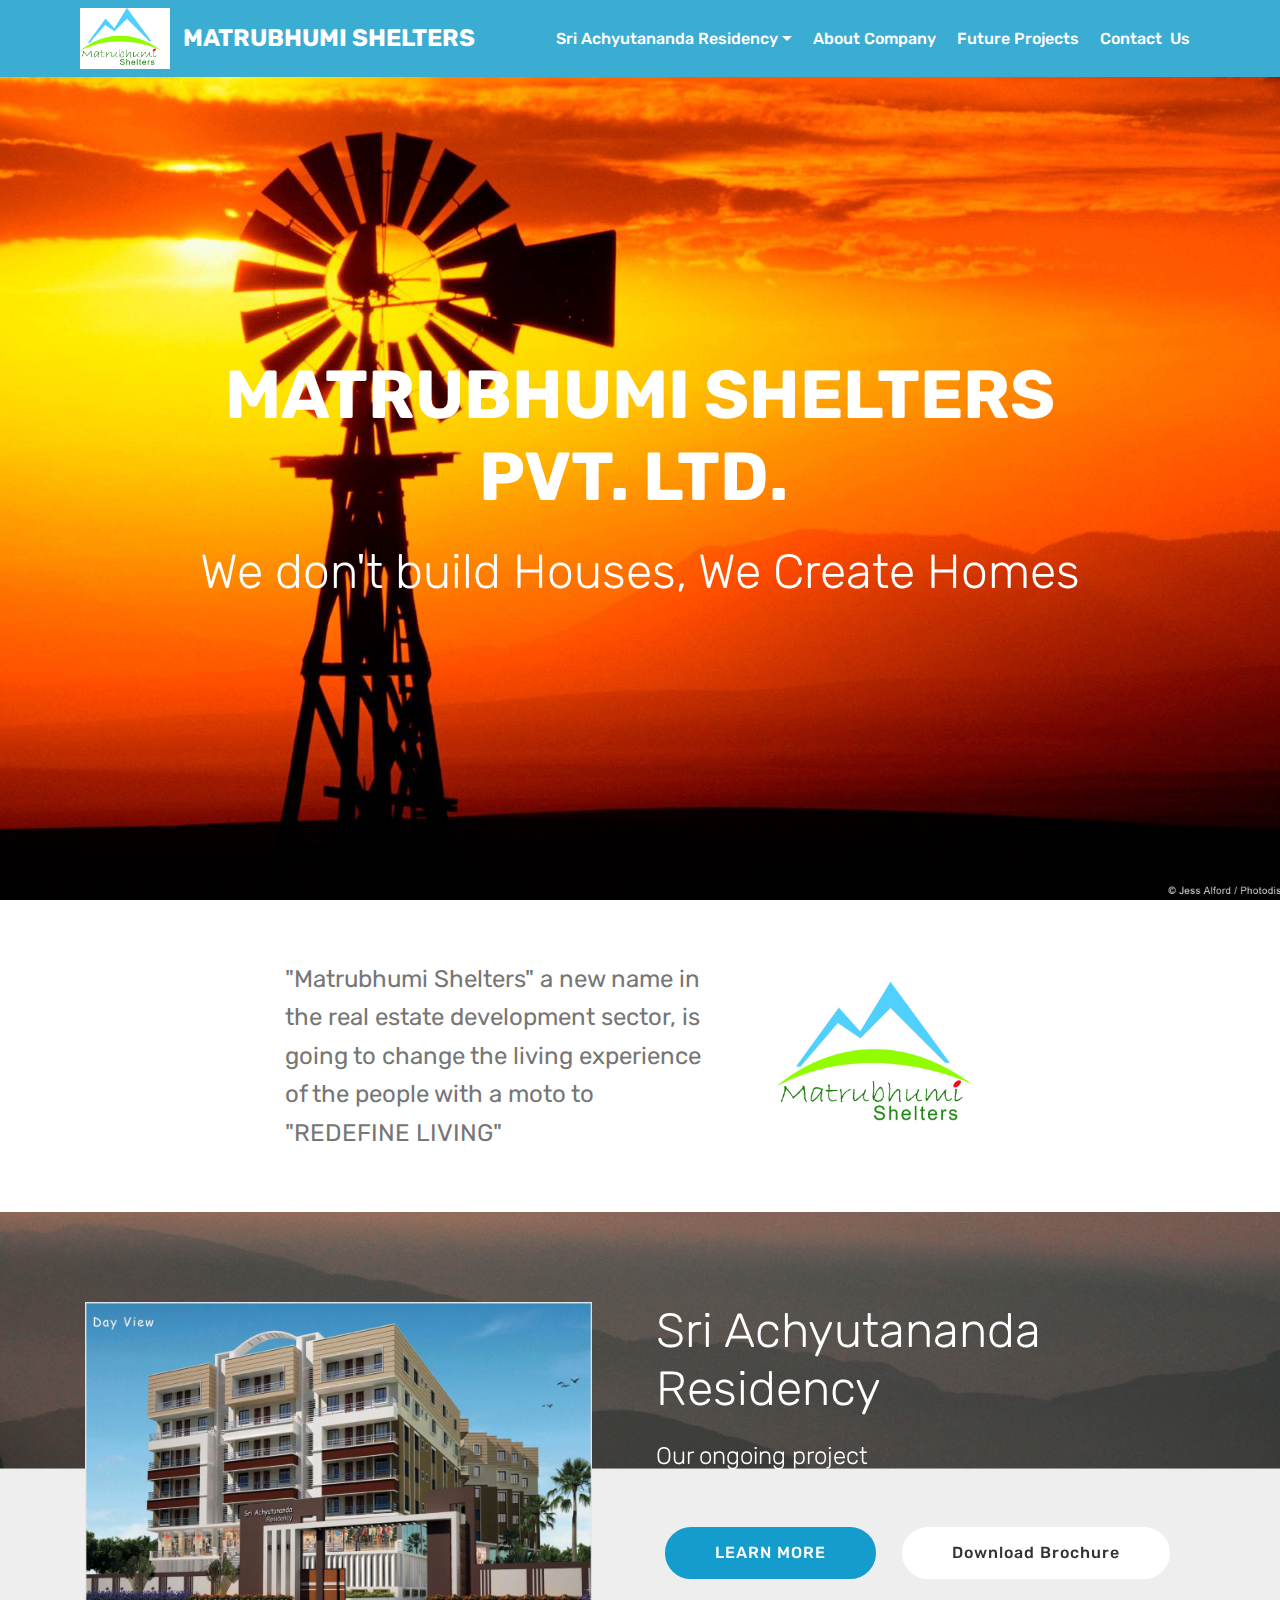
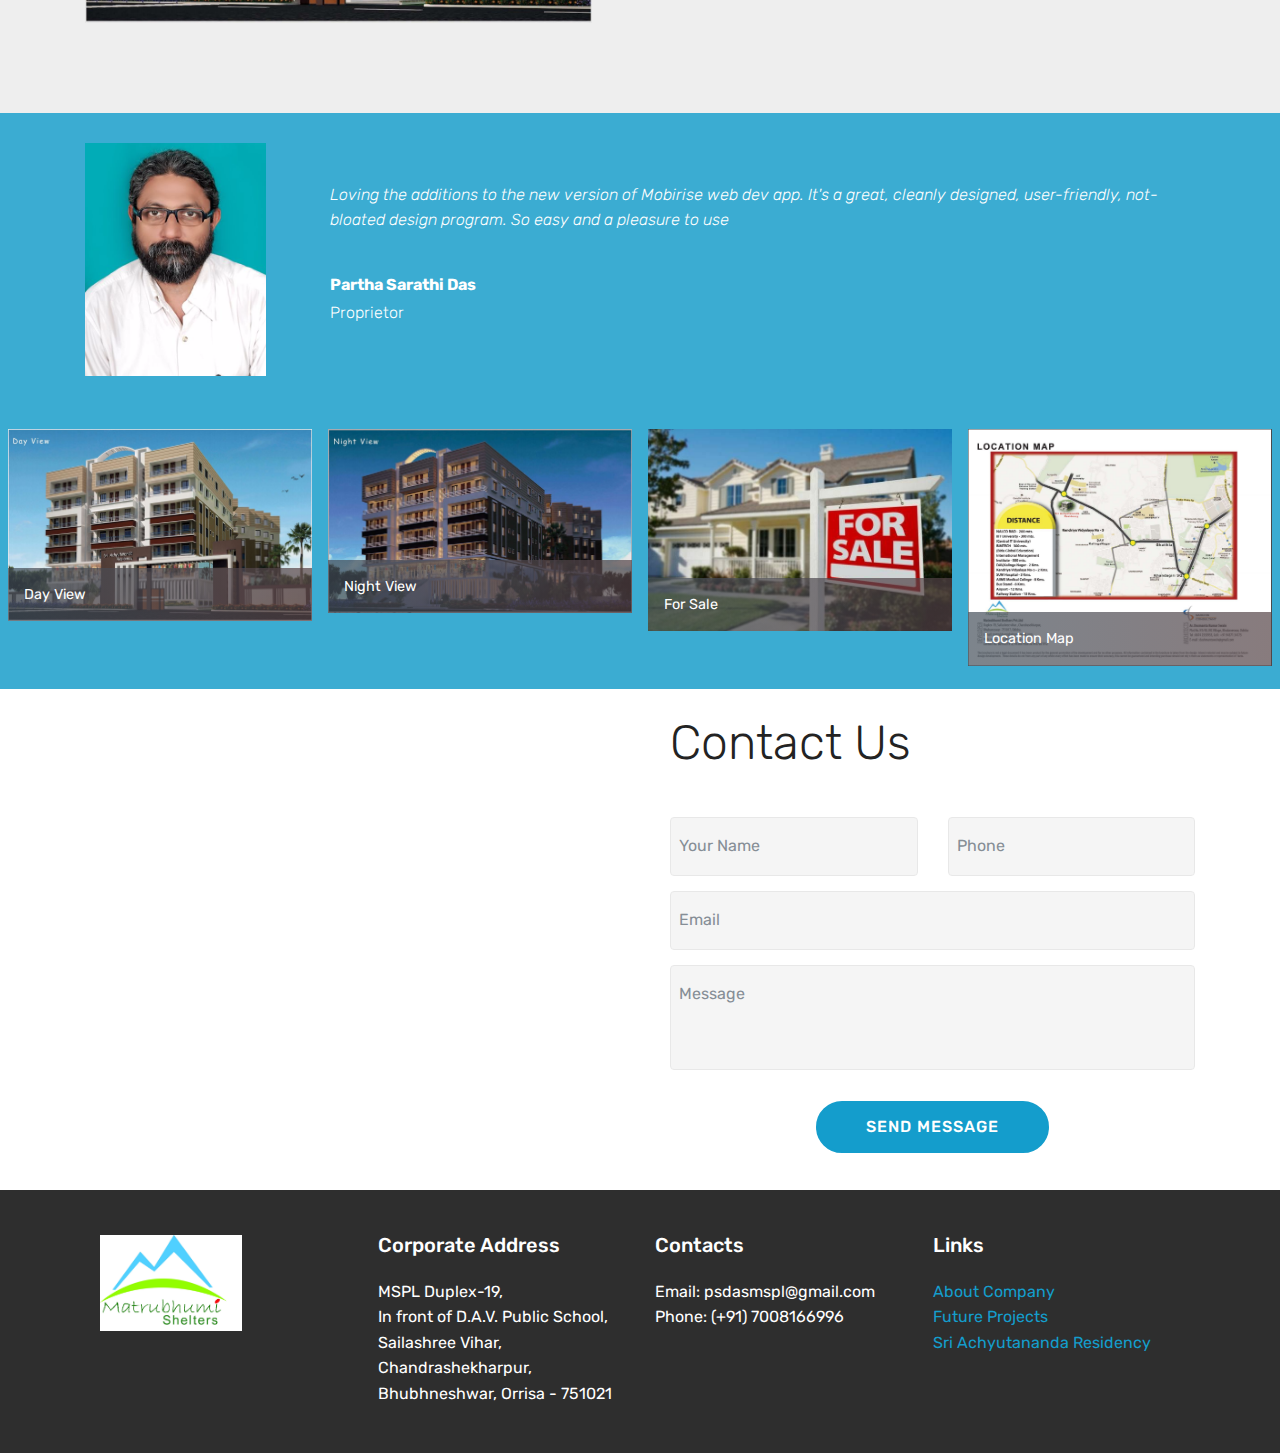
==== index.html @ 506fae1f "first commit" ====
<!DOCTYPE html>
<html >
<head>
  <!-- Site made with Mobirise Website Builder v4.5.4, https://mobirise.com -->
  <meta charset="UTF-8">
  <meta http-equiv="X-UA-Compatible" content="IE=edge">
  <meta name="generator" content="Mobirise v4.5.4, mobirise.com">
  <meta name="viewport" content="width=device-width, initial-scale=1, minimum-scale=1">
  <link rel="shortcut icon" href="assets/images/logo-matrubhumi-2544x1715.jpg" type="image/x-icon">
  <meta name="description" content="">
  <title>MATRUBHUMI SHELTERS PVT. LTD. </title>
  <link rel="stylesheet" href="assets/web/assets/mobirise-icons/mobirise-icons.css">
  <link rel="stylesheet" href="assets/tether/tether.min.css">
  <link rel="stylesheet" href="assets/bootstrap/css/bootstrap.min.css">
  <link rel="stylesheet" href="assets/bootstrap/css/bootstrap-grid.min.css">
  <link rel="stylesheet" href="assets/bootstrap/css/bootstrap-reboot.min.css">
  <link rel="stylesheet" href="assets/dropdown/css/style.css">
  <link rel="stylesheet" href="assets/socicon/css/styles.css">
  <link rel="stylesheet" href="assets/theme/css/style.css">
  <link rel="stylesheet" href="assets/gallery/style.css">
  <link rel="stylesheet" href="assets/mobirise/css/mbr-additional.css" type="text/css">
  
  
  
</head>
<body>
<section class="menu cid-rHeZryko0t" once="menu" id="menu1-3">

    

    <nav class="navbar navbar-expand beta-menu navbar-dropdown align-items-center navbar-toggleable-sm">
        <button class="navbar-toggler navbar-toggler-right" type="button" data-toggle="collapse" data-target="#navbarSupportedContent" aria-controls="navbarSupportedContent" aria-expanded="false" aria-label="Toggle navigation">
            <div class="hamburger">
                <span></span>
                <span></span>
                <span></span>
                <span></span>
            </div>
        </button>
        <div class="menu-logo">
            <div class="navbar-brand">
                <span class="navbar-logo">
                    <a href="#">
                         <img src="assets/images/logo-matrubhumi-2544x1715.jpg" alt="Mobirise" title="" style="height: 3.8rem;">
                    </a>
                </span>
                <span class="navbar-caption-wrap"><a class="navbar-caption text-white display-5" href="index.html">MATRUBHUMI SHELTERS</a></span>
            </div>
        </div>
        <div class="collapse navbar-collapse" id="navbarSupportedContent">
            <ul class="navbar-nav nav-dropdown nav-right" data-app-modern-menu="true"><li class="nav-item dropdown open">
                    <a class="nav-link link text-white dropdown-toggle display-4" href="page2.html" data-toggle="dropdown-submenu" aria-expanded="true">
                        
                        Sri Achyutananda Residency<br></a><div class="dropdown-menu"><a class="text-white dropdown-item display-4" href="page2.html">Total Layout<br></a><div class="dropdown"><a class="text-white dropdown-item dropdown-toggle display-4" href="https://mobirise.com" aria-expanded="false" data-toggle="dropdown-submenu">Floor Plan</a><div class="dropdown-menu dropdown-submenu"><a class="text-white dropdown-item display-4" href="page2.html#features2-z" aria-expanded="false">Day View</a><a class="text-white dropdown-item display-4" href="page2.html#features2-z" aria-expanded="false">Night View</a></div></div><a class="text-white dropdown-item display-4" href="page2.html#features2-z" aria-expanded="false">3 Bedrooms</a><a class="text-white dropdown-item display-4" href="page2.html#features2-11" aria-expanded="false">2 Bedrooms Classic</a><a class="text-white dropdown-item display-4" href="page2.html#features2-z" aria-expanded="false">2 Bedrooms Premium</a><a class="text-white dropdown-item display-4" href="page2.html#features2-11" aria-expanded="false">2 Bedrooms Standard</a><a class="text-white dropdown-item display-4" href="page2.html#features2-11" aria-expanded="false">1 Bedroom</a><a class="text-white dropdown-item display-4" href="page2.html#features2-11" aria-expanded="false">Amenities</a><a class="text-white dropdown-item display-4" href="page2.html#features2-11" aria-expanded="false">Commercial Activities</a></div>
                </li>
                <li class="nav-item">
                    <a class="nav-link link text-white display-4" href="index.html#content7-r">
                        
                        About Company</a>
                </li><li class="nav-item"><a class="nav-link link text-white display-4" href="page1.html">
                        Future Projects</a></li><li class="nav-item"><a class="nav-link link text-white display-4" href="index.html#footer1-c">
                        Contact &nbsp;Us</a></li></ul>
            
        </div>
    </nav>
</section>

<section class="engine"><a href="https://mobirise.co/m">bootstrap table</a></section><section class="cid-rHfaDKeIh2 mbr-fullscreen mbr-parallax-background" id="header2-h">

    

    

    <div class="container align-center">
        <div class="row justify-content-md-center">
            <div class="mbr-white col-md-10">
                <h1 class="mbr-section-title mbr-bold pb-3 mbr-fonts-style display-1"><br>MATRUBHUMI SHELTERS PVT. LTD.&nbsp;</h1>
                <h3 class="mbr-section-subtitle align-center mbr-light pb-3 mbr-fonts-style display-2">We don't build Houses, We Create Homes</h3>
                
                
            </div>
        </div>
    </div>
    
</section>

<section class="mbr-section content7 cid-rHfCvarENY" id="content7-r">
          
    

    <div class="container">
        <div class="media-container-row">
            <div class="col-12 col-md-8">
                <div class="media-container-row">
                    <div class="media-content">
                        <div class="mbr-section-text">
                            <p class="mbr-text align-right mb-0 mbr-fonts-style display-5">"Matrubhumi Shelters" a new name in the real estate development sector, is going to change the living experience of the people with a moto to "REDEFINE LIVING"</p>
                        </div>
                    </div>
                    <div class="mbr-figure" style="width: 60%;">
                     <img src="assets/images/logo-matrubhumi-2544x1715.jpg" alt="Mobirise" title="">  
                    </div>
                </div>
            </div>
        </div>
    </div>
</section>

<section class="header3 cid-rHfIiJ0MvF mbr-parallax-background" id="header3-u">

    

    

    <div class="container">
        <div class="media-container-row">
            <div class="mbr-figure" style="width: 100%;">
                <img src="assets/images/day-view-613x388.png" alt="Mobirise" title="">
            </div>

            <div class="media-content">
                <h1 class="mbr-section-title mbr-white pb-3 mbr-fonts-style display-2">Sri Achyutananda Residency</h1>
                <h3 class="mbr-section-subtitle align-left mbr-white mbr-light pb-3 mbr-fonts-style display-5">Our ongoing project</h3>
                <div class="mbr-section-text mbr-white pb-3 ">
                    <p class="mbr-text mbr-fonts-style display-5"></p>
                </div>
                <div class="mbr-section-btn"><a class="btn btn-md btn-primary display-4" href="page2.html">LEARN MORE</a> <a class="btn btn-md btn-white display-4" href="assets/files/Matrubhumi S A R - E Brochure.pdf" target="_blank">Download Brochure</a></div>
            </div>
        </div>
    </div>

</section>

<section class="testimonials2 cid-rHfxDpZQJ0" id="testimonials2-l">

    

    

    <div class="container">
        <div class="media-container-row">
            <div class="mbr-figure pr-lg-5" style="width: 25%;">
              <img src="assets/images/partha-sarathi-das-402x520.jpg" alt="" title="">
            </div>
            <div class="media-content px-3 align-self-center mbr-white py-2">
                    <p class="mbr-text testimonial-text mbr-fonts-style display-7">
                       Loving the additions to the new version of Mobirise web dev app. It's a great, cleanly designed, user-friendly, not-bloated design program. So easy and a pleasure to use
                    </p>
                    <p class="mbr-author-name pt-4 mb-2 mbr-fonts-style display-7">Partha Sarathi Das</p>
                    <p class="mbr-author-desc mbr-fonts-style display-4">Proprietor
                    </p>
            </div>
        </div>
    </div>
</section>

<section class="mbr-gallery mbr-slider-carousel cid-rHfvmjvuTV" id="gallery3-k">

    

    <div>
        <div><!-- Filter --><!-- Gallery --><div class="mbr-gallery-row"><div class="mbr-gallery-layout-default"><div><div><div class="mbr-gallery-item mbr-gallery-item--p1" data-video-url="false" data-tags="Awesome"><div href="#lb-gallery3-k" data-slide-to="0" data-toggle="modal"><img src="assets/images/day-view-613x388-613x388.png" alt=""><span class="icon-focus"></span><span class="mbr-gallery-title mbr-fonts-style display-7">Day View</span></div></div><div class="mbr-gallery-item mbr-gallery-item--p1" data-video-url="false" data-tags="Awesome"><div href="#lb-gallery3-k" data-slide-to="1" data-toggle="modal"><img src="assets/images/ni8-view-614x373-614x373.png" alt=""><span class="icon-focus"></span><span class="mbr-gallery-title mbr-fonts-style display-7">Night View</span></div></div><div class="mbr-gallery-item mbr-gallery-item--p1" data-video-url="false" data-tags="Awesome"><div href="#lb-gallery3-k" data-slide-to="2" data-toggle="modal"><img src="assets/images/shutterstock-50097079-2ec9cc-630x420-630x420-630x420.jpg" alt=""><span class="icon-focus"></span><span class="mbr-gallery-title mbr-fonts-style display-7">For Sale</span></div></div><div class="mbr-gallery-item mbr-gallery-item--p1" data-video-url="false" data-tags="Awesome"><div href="#lb-gallery3-k" data-slide-to="3" data-toggle="modal"><img src="assets/images/location-668x521-668x521.png" alt=""><span class="icon-focus"></span><span class="mbr-gallery-title mbr-fonts-style display-7">Location Map</span></div></div></div></div><div class="clearfix"></div></div></div><!-- Lightbox --><div data-app-prevent-settings="" class="mbr-slider modal fade carousel slide" tabindex="-1" data-keyboard="true" data-interval="false" id="lb-gallery3-k"><div class="modal-dialog"><div class="modal-content"><div class="modal-body"><div class="carousel-inner"><div class="carousel-item"><img src="assets/images/day-view-613x388.png" alt=""></div><div class="carousel-item"><img src="assets/images/ni8-view-614x373.png" alt=""></div><div class="carousel-item active"><img src="assets/images/shutterstock-50097079-2ec9cc-630x420-630x420.jpg" alt=""></div><div class="carousel-item"><img src="assets/images/location-668x521.png" alt=""></div></div><a class="carousel-control carousel-control-prev" role="button" data-slide="prev" href="#lb-gallery3-k"><span class="mbri-left mbr-iconfont" aria-hidden="true"></span><span class="sr-only">Previous</span></a><a class="carousel-control carousel-control-next" role="button" data-slide="next" href="#lb-gallery3-k"><span class="mbri-right mbr-iconfont" aria-hidden="true"></span><span class="sr-only">Next</span></a><a class="close" href="#" role="button" data-dismiss="modal"><span class="sr-only">Close</span></a></div></div></div></div></div>
    </div>

</section>

<section class="mbr-section form4 cid-rHf5XBlH6g" id="form4-b">

    

    
    <div class="container">
        <div class="row">
            <div class="col-md-6">
                <div class="google-map"><iframe frameborder="0" style="border:0" src="https://www.google.com/maps/embed/v1/place?key=AIzaSyA0Dx_boXQiwvdz8sJHoYeZNVTdoWONYkU&amp;q=place_id:ChIJi4VPPf4IGToRn7VaVbwAzu4" allowfullscreen=""></iframe></div>
            </div>
            <div class="col-md-6">
                <h2 class="pb-3 align-left mbr-fonts-style display-2">
                    Contact Us</h2>
                <div>
                    <div class="icon-block pb-3">
                        
                        
                    </div>
                    
                </div>
                <div data-form-type="formoid">
                    <div data-form-alert="" hidden="">Thanks for filling out the form!</div>
                    <form class="block mbr-form" action="https://mobirise.com/" method="post" data-form-title="Mobirise Form"><input type="hidden" data-form-email="true" value="xL5li9CEtTeDqk+M7iUmEQeg0AfgfbdU265iQzV8rCdZCunCflDmtCvGT4Em4JJ1hvrtwOH08l+bnbnQHZrS7PAsDFbLpjo80JLyhw8PPhokC6zmUZmWnVFn9tmRQZwB">
                        <div class="row">
                            <div class="col-md-6 multi-horizontal" data-for="name">
                                <input type="text" class="form-control input" name="name" data-form-field="Name" placeholder="Your Name" required="" id="name-form4-b">
                            </div>
                            <div class="col-md-6 multi-horizontal" data-for="phone">
                                <input type="text" class="form-control input" name="phone" data-form-field="Phone" placeholder="Phone" required="" id="phone-form4-b">
                            </div>
                            <div class="col-md-12" data-for="email">
                                <input type="text" class="form-control input" name="email" data-form-field="Email" placeholder="Email" required="" id="email-form4-b">
                            </div>
                            <div class="col-md-12" data-for="message">
                                <textarea class="form-control input" name="message" rows="3" data-form-field="Message" placeholder="Message" style="resize:none" id="message-form4-b"></textarea>
                            </div>
                            <div class="input-group-btn col-md-12" style="margin-top: 10px;">
                                <button href="" type="submit" class="btn btn-primary btn-form display-4">SEND MESSAGE</button>
                            </div>
                        </div>
                    </form>
                </div>
            </div>
        </div>
    </div>
</section>

<section class="cid-rHf6CnwyNT" id="footer1-c">

    

    

    <div class="container">
        <div class="media-container-row content text-white">
            <div class="col-12 col-md-3">
                <div class="media-wrap">
                    <a href="https://mobirise.com/">
                        <img src="assets/images/logo-matrubhumi-2544x1715.jpg" alt="Mobirise" title="">
                    </a>
                </div>
            </div>
            <div class="col-12 col-md-3 mbr-fonts-style display-7">
                <h5 class="pb-3">Corporate Address
                </h5>
                <p class="mbr-text">MSPL Duplex-19, <br>In front of D.A.V. Public School, Sailashree Vihar, Chandrashekharpur, Bhubhneshwar, Orrisa - 751021</p>
            </div>
            <div class="col-12 col-md-3 mbr-fonts-style display-7">
                <h5 class="pb-3">
                    Contacts
                </h5>
                <p class="mbr-text">
                    Email: psdasmspl@gmail.com                    <br>Phone: (+91) 7008166996<br></p>
            </div>
            <div class="col-12 col-md-3 mbr-fonts-style display-7">
                <h5 class="pb-3">
                    Links
                </h5>
                <p class="mbr-text"><a href="index.html#content7-r">About Company</a><br><a href="page1.html">Future Projects</a><br><a href="page2.html">Sri Achyutananda Residency</a><a href="page1.html"><br></a><a href="index.html#content7-r"><br></a><a href="index.html#content7-r"><br></a></p>
            </div>
        </div>
        
    </div>
</section>


  <script src="assets/web/assets/jquery/jquery.min.js"></script>
  <script src="assets/popper/popper.min.js"></script>
  <script src="assets/tether/tether.min.js"></script>
  <script src="assets/bootstrap/js/bootstrap.min.js"></script>
  <script src="assets/smoothscroll/smooth-scroll.js"></script>
  <script src="assets/dropdown/js/script.min.js"></script>
  <script src="assets/touchswipe/jquery.touch-swipe.min.js"></script>
  <script src="assets/masonry/masonry.pkgd.min.js"></script>
  <script src="assets/imagesloaded/imagesloaded.pkgd.min.js"></script>
  <script src="assets/bootstrapcarouselswipe/bootstrap-carousel-swipe.js"></script>
  <script src="assets/vimeoplayer/jquery.mb.vimeo_player.js"></script>
  <script src="assets/parallax/jarallax.min.js"></script>
  <script src="assets/theme/js/script.js"></script>
  <script src="assets/gallery/player.min.js"></script>
  <script src="assets/gallery/script.js"></script>
  <script src="assets/slidervideo/script.js"></script>
  <script src="assets/formoid/formoid.min.js"></script>
  
  
</body>
</html>
---- assets/web/assets/mobirise-icons/mobirise-icons.css ----
@font-face {
  font-family: 'MobiriseIcons';
  src:  url('mobirise-icons.eot?spat4u');
  src:  url('mobirise-icons.eot?spat4u#iefix') format('embedded-opentype'),
    url('mobirise-icons.ttf?spat4u') format('truetype'),
    url('mobirise-icons.woff?spat4u') format('woff'),
    url('mobirise-icons.svg?spat4u#MobiriseIcons') format('svg');
  font-weight: normal;
  font-style: normal;
}

[class^="mbri-"], [class*=" mbri-"] {
  /* use !important to prevent issues with browser extensions that change fonts */
  font-family: MobiriseIcons !important;
  speak: none;
  font-style: normal;
  font-weight: normal;
  font-variant: normal;
  text-transform: none;
  line-height: 1;

  /* Better Font Rendering =========== */
  -webkit-font-smoothing: antialiased;
  -moz-osx-font-smoothing: grayscale;
}

.mbri-add-submenu:before {
  content: "\e900";
}
.mbri-alert:before {
  content: "\e901";
}
.mbri-align-center:before {
  content: "\e902";
}
.mbri-align-justify:before {
  content: "\e903";
}
.mbri-align-left:before {
  content: "\e904";
}
.mbri-align-right:before {
  content: "\e905";
}
.mbri-android:before {
  content: "\e906";
}
.mbri-apple:before {
  content: "\e907";
}
.mbri-arrow-down:before {
  content: "\e908";
}
.mbri-arrow-next:before {
  content: "\e909";
}
.mbri-arrow-prev:before {
  content: "\e90a";
}
.mbri-arrow-up:before {
  content: "\e90b";
}
.mbri-bold:before {
  content: "\e90c";
}
.mbri-bookmark:before {
  content: "\e90d";
}
.mbri-bootstrap:before {
  content: "\e90e";
}
.mbri-briefcase:before {
  content: "\e90f";
}
.mbri-browse:before {
  content: "\e910";
}
.mbri-bulleted-list:before {
  content: "\e911";
}
.mbri-calendar:before {
  content: "\e912";
}
.mbri-camera:before {
  content: "\e913";
}
.mbri-cart-add:before {
  content: "\e914";
}
.mbri-cart-full:before {
  content: "\e915";
}
.mbri-cash:before {
  content: "\e916";
}
.mbri-change-style:before {
  content: "\e917";
}
.mbri-chat:before {
  content: "\e918";
}
.mbri-clock:before {
  content: "\e919";
}
.mbri-close:before {
  content: "\e91a";
}
.mbri-cloud:before {
  content: "\e91b";
}
.mbri-code:before {
  content: "\e91c";
}
.mbri-contact-form:before {
  content: "\e91d";
}
.mbri-credit-card:before {
  content: "\e91e";
}
.mbri-cursor-click:before {
  content: "\e91f";
}
.mbri-cust-feedback:before {
  content: "\e920";
}
.mbri-database:before {
  content: "\e921";
}
.mbri-delivery:before {
  content: "\e922";
}
.mbri-desktop:before {
  content: "\e923";
}
.mbri-devices:before {
  content: "\e924";
}
.mbri-down:before {
  content: "\e925";
}
.mbri-download:before {
  content: "\e989";
}
.mbri-drag-n-drop:before {
  content: "\e927";
}
.mbri-drag-n-drop2:before {
  content: "\e928";
}
.mbri-edit:before {
  content: "\e929";
}
.mbri-edit2:before {
  content: "\e92a";
}
.mbri-error:before {
  content: "\e92b";
}
.mbri-extension:before {
  content: "\e92c";
}
.mbri-features:before {
  content: "\e92d";
}
.mbri-file:before {
  content: "\e92e";
}
.mbri-flag:before {
  content: "\e92f";
}
.mbri-folder:before {
  content: "\e930";
}
.mbri-gift:before {
  content: "\e931";
}
.mbri-github:before {
  content: "\e932";
}
.mbri-globe:before {
  content: "\e933";
}
.mbri-globe-2:before {
  content: "\e934";
}
.mbri-growing-chart:before {
  content: "\e935";
}
.mbri-hearth:before {
  content: "\e936";
}
.mbri-help:before {
  content: "\e937";
}
.mbri-home:before {
  content: "\e938";
}
.mbri-hot-cup:before {
  content: "\e939";
}
.mbri-idea:before {
  content: "\e93a";
}
.mbri-image-gallery:before {
  content: "\e93b";
}
.mbri-image-slider:before {
  content: "\e93c";
}
.mbri-info:before {
  content: "\e93d";
}
.mbri-italic:before {
  content: "\e93e";
}
.mbri-key:before {
  content: "\e93f";
}
.mbri-laptop:before {
  content: "\e940";
}
.mbri-layers:before {
  content: "\e941";
}
.mbri-left-right:before {
  content: "\e942";
}
.mbri-left:before {
  content: "\e943";
}
.mbri-letter:before {
  content: "\e944";
}
.mbri-like:before {
  content: "\e945";
}
.mbri-link:before {
  content: "\e946";
}
.mbri-lock:before {
  content: "\e947";
}
.mbri-login:before {
  content: "\e948";
}
.mbri-logout:before {
  content: "\e949";
}
.mbri-magic-stick:before {
  content: "\e94a";
}
.mbri-map-pin:before {
  content: "\e94b";
}
.mbri-menu:before {
  content: "\e94c";
}
.mbri-mobile:before {
  content: "\e94d";
}
.mbri-mobile2:before {
  content: "\e94e";
}
.mbri-mobirise:before {
  content: "\e94f";
}
.mbri-more-horizontal:before {
  content: "\e950";
}
.mbri-more-vertical:before {
  content: "\e951";
}
.mbri-music:before {
  content: "\e952";
}
.mbri-new-file:before {
  content: "\e953";
}
.mbri-numbered-list:before {
  content: "\e954";
}
.mbri-opened-folder:before {
  content: "\e955";
}
.mbri-pages:before {
  content: "\e956";
}
.mbri-paper-plane:before {
  content: "\e957";
}
.mbri-paperclip:before {
  content: "\e958";
}
.mbri-photo:before {
  content: "\e959";
}
.mbri-photos:before {
  content: "\e95a";
}
.mbri-pin:before {
  content: "\e95b";
}
.mbri-play:before {
  content: "\e95c";
}
.mbri-plus:before {
  content: "\e95d";
}
.mbri-preview:before {
  content: "\e95e";
}
.mbri-print:before {
  content: "\e95f";
}
.mbri-protect:before {
  content: "\e960";
}
.mbri-question:before {
  content: "\e961";
}
.mbri-quote-left:before {
  content: "\e962";
}
.mbri-quote-right:before {
  content: "\e963";
}
.mbri-refresh:before {
  content: "\e964";
}
.mbri-responsive:before {
  content: "\e965";
}
.mbri-right:before {
  content: "\e966";
}
.mbri-rocket:before {
  content: "\e967";
}
.mbri-sad-face:before {
  content: "\e968";
}
.mbri-sale:before {
  content: "\e969";
}
.mbri-save:before {
  content: "\e96a";
}
.mbri-search:before {
  content: "\e96b";
}
.mbri-setting:before {
  content: "\e96c";
}
.mbri-setting2:before {
  content: "\e96d";
}
.mbri-setting3:before {
  content: "\e96e";
}
.mbri-share:before {
  content: "\e96f";
}
.mbri-shopping-bag:before {
  content: "\e970";
}
.mbri-shopping-basket:before {
  content: "\e971";
}
.mbri-shopping-cart:before {
  content: "\e972";
}
.mbri-sites:before {
  content: "\e973";
}
.mbri-smile-face:before {
  content: "\e974";
}
.mbri-speed:before {
  content: "\e975";
}
.mbri-star:before {
  content: "\e976";
}
.mbri-success:before {
  content: "\e977";
}
.mbri-sun:before {
  content: "\e978";
}
.mbri-sun2:before {
  content: "\e979";
}
.mbri-tablet:before {
  content: "\e97a";
}
.mbri-tablet-vertical:before {
  content: "\e97b";
}
.mbri-target:before {
  content: "\e97c";
}
.mbri-timer:before {
  content: "\e97d";
}
.mbri-to-ftp:before {
  content: "\e97e";
}
.mbri-to-local-drive:before {
  content: "\e97f";
}
.mbri-touch-swipe:before {
  content: "\e980";
}
.mbri-touch:before {
  content: "\e981";
}
.mbri-trash:before {
  content: "\e982";
}
.mbri-underline:before {
  content: "\e983";
}
.mbri-unlink:before {
  content: "\e984";
}
.mbri-unlock:before {
  content: "\e985";
}
.mbri-up-down:before {
  content: "\e986";
}
.mbri-up:before {
  content: "\e987";
}
.mbri-update:before {
  content: "\e988";
}
.mbri-upload:before {
 content: "\e926"; 
}
.mbri-user:before {
  content: "\e98a";
}
.mbri-user2:before {
  content: "\e98b";
}
.mbri-users:before {
  content: "\e98c";
}
.mbri-video:before {
  content: "\e98d";
}
.mbri-video-play:before {
  content: "\e98e";
}
.mbri-watch:before {
  content: "\e98f";
}
.mbri-website-theme:before {
  content: "\e990";
}
.mbri-wifi:before {
  content: "\e991";
}
.mbri-windows:before {
  content: "\e992";
}
.mbri-zoom-out:before {
  content: "\e993";
}
.mbri-redo:before {
  content: "\e994";
}
.mbri-undo:before {
  content: "\e995";
}
---- assets/dropdown/css/style.css ----
.navbar-dropdown {
  left: 0;
  padding: 0;
  position: absolute;
  right: 0;
  top: 0;
  transition: all 0.45s ease;
  z-index: 1030;
  background: #282828; }
  .navbar-dropdown .navbar-logo {
    margin-right: 0.8rem;
    transition: margin 0.3s ease-in-out;
    vertical-align: middle; }
    .navbar-dropdown .navbar-logo img {
      height: 3.125rem;
      transition: all 0.3s ease-in-out; }
    .navbar-dropdown .navbar-logo.mbr-iconfont {
      font-size: 3.125rem;
      line-height: 3.125rem; }
  .navbar-dropdown .navbar-caption {
    font-weight: 700;
    white-space: normal;
    vertical-align: -4px;
    line-height: 3.125rem !important; }
    .navbar-dropdown .navbar-caption, .navbar-dropdown .navbar-caption:hover {
      color: inherit;
      text-decoration: none; }
  .navbar-dropdown .mbr-iconfont + .navbar-caption {
    vertical-align: -1px; }
  .navbar-dropdown.navbar-fixed-top {
    position: fixed; }
  .navbar-dropdown .navbar-brand span {
    vertical-align: -4px; }
  .navbar-dropdown.bg-color.transparent {
    background: none; }
  .navbar-dropdown.navbar-short .navbar-brand {
    padding: 0.625rem 0; }
    .navbar-dropdown.navbar-short .navbar-brand span {
      vertical-align: -1px; }
  .navbar-dropdown.navbar-short .navbar-caption {
    line-height: 2.375rem !important;
    vertical-align: -2px; }
  .navbar-dropdown.navbar-short .navbar-logo {
    margin-right: 0.5rem; }
    .navbar-dropdown.navbar-short .navbar-logo img {
      height: 2.375rem; }
    .navbar-dropdown.navbar-short .navbar-logo.mbr-iconfont {
      font-size: 2.375rem;
      line-height: 2.375rem; }
  .navbar-dropdown.navbar-short .mbr-table-cell {
    height: 3.625rem; }
  .navbar-dropdown .navbar-close {
    left: 0.6875rem;
    position: fixed;
    top: 0.75rem;
    z-index: 1000; }
  .navbar-dropdown .hamburger-icon {
    content: "";
    display: inline-block;
    vertical-align: middle;
    width: 16px;
    -webkit-box-shadow: 0 -6px 0 1px #282828,0 0 0 1px #282828,0 6px 0 1px #282828;
    -moz-box-shadow: 0 -6px 0 1px #282828,0 0 0 1px #282828,0 6px 0 1px #282828;
    box-shadow: 0 -6px 0 1px #282828,0 0 0 1px #282828,0 6px 0 1px #282828; }

.dropdown-menu .dropdown-toggle[data-toggle="dropdown-submenu"]::after {
  border-bottom: 0.35em solid transparent;
  border-left: 0.35em solid;
  border-right: 0;
  border-top: 0.35em solid transparent;
  margin-left: 0.3rem; }

.dropdown-menu .dropdown-item:focus {
  outline: 0; }

.nav-dropdown {
  font-size: 0.75rem;
  font-weight: 500;
  height: auto !important; }
  .nav-dropdown .nav-btn {
    padding-left: 1rem; }
  .nav-dropdown .link {
    margin: .667em 1.667em;
    font-weight: 500;
    padding: 0;
    transition: color .2s ease-in-out; }
    .nav-dropdown .link.dropdown-toggle {
      margin-right: 2.583em; }
      .nav-dropdown .link.dropdown-toggle::after {
        margin-left: .25rem;
        border-top: 0.35em solid;
        border-right: 0.35em solid transparent;
        border-left: 0.35em solid transparent;
        border-bottom: 0; }
      .nav-dropdown .link.dropdown-toggle[aria-expanded="true"] {
        margin: 0;
        padding: 0.667em 3.263em  0.667em 1.667em; }
  .nav-dropdown .link::after,
  .nav-dropdown .dropdown-item::after {
    color: inherit; }
  .nav-dropdown .btn {
    font-size: 0.75rem;
    font-weight: 700;
    letter-spacing: 0;
    margin-bottom: 0;
    padding-left: 1.25rem;
    padding-right: 1.25rem; }
  .nav-dropdown .dropdown-menu {
    border-radius: 0;
    border: 0;
    left: 0;
    margin: 0;
    padding-bottom: 1.25rem;
    padding-top: 1.25rem;
    position: relative; }
  .nav-dropdown .dropdown-submenu {
    margin-left: 0.125rem;
    top: 0; }
  .nav-dropdown .dropdown-item {
    font-weight: 500;
    line-height: 2;
    padding: 0.3846em 4.615em 0.3846em 1.5385em;
    position: relative;
    transition: color .2s ease-in-out, background-color .2s ease-in-out; }
    .nav-dropdown .dropdown-item::after {
      margin-top: -0.3077em;
      position: absolute;
      right: 1.1538em;
      top: 50%; }
    .nav-dropdown .dropdown-item:focus, .nav-dropdown .dropdown-item:hover {
      background: none; }

@media (max-width: 767px) {
  .nav-dropdown.navbar-toggleable-sm {
    bottom: 0;
    display: none;
    left: 0;
    overflow-x: hidden;
    position: fixed;
    top: 0;
    transform: translateX(-100%);
    -ms-transform: translateX(-100%);
    -webkit-transform: translateX(-100%);
    width: 18.75rem;
    z-index: 999; } }
.nav-dropdown.navbar-toggleable-xl {
  bottom: 0;
  display: none;
  left: 0;
  overflow-x: hidden;
  position: fixed;
  top: 0;
  transform: translateX(-100%);
  -ms-transform: translateX(-100%);
  -webkit-transform: translateX(-100%);
  width: 18.75rem;
  z-index: 999; }

.nav-dropdown-sm {
  display: block !important;
  overflow-x: hidden;
  overflow: auto;
  padding-top: 3.875rem; }
  .nav-dropdown-sm::after {
    content: "";
    display: block;
    height: 3rem;
    width: 100%; }
  .nav-dropdown-sm.collapse.in ~ .navbar-close {
    display: block !important; }
  .nav-dropdown-sm.collapsing, .nav-dropdown-sm.collapse.in {
    transform: translateX(0);
    -ms-transform: translateX(0);
    -webkit-transform: translateX(0);
    transition: all 0.25s ease-out;
    -webkit-transition: all 0.25s ease-out;
    background: #282828; }
  .nav-dropdown-sm.collapsing[aria-expanded="false"] {
    transform: translateX(-100%);
    -ms-transform: translateX(-100%);
    -webkit-transform: translateX(-100%); }
  .nav-dropdown-sm .nav-item {
    display: block;
    margin-left: 0 !important;
    padding-left: 0; }
  .nav-dropdown-sm .link,
  .nav-dropdown-sm .dropdown-item {
    border-top: 1px dotted rgba(255, 255, 255, 0.1);
    font-size: 0.8125rem;
    line-height: 1.6;
    margin: 0 !important;
    padding: 0.875rem 2.4rem 0.875rem 1.5625rem !important;
    position: relative;
    white-space: normal; }
    .nav-dropdown-sm .link:focus, .nav-dropdown-sm .link:hover,
    .nav-dropdown-sm .dropdown-item:focus,
    .nav-dropdown-sm .dropdown-item:hover {
      background: rgba(0, 0, 0, 0.2) !important;
      color: #c0a375; }
  .nav-dropdown-sm .nav-btn {
    position: relative;
    padding: 1.5625rem 1.5625rem 0 1.5625rem; }
    .nav-dropdown-sm .nav-btn::before {
      border-top: 1px dotted rgba(255, 255, 255, 0.1);
      content: "";
      left: 0;
      position: absolute;
      top: 0;
      width: 100%; }
    .nav-dropdown-sm .nav-btn + .nav-btn {
      padding-top: 0.625rem; }
      .nav-dropdown-sm .nav-btn + .nav-btn::before {
        display: none; }
  .nav-dropdown-sm .btn {
    padding: 0.625rem 0; }
  .nav-dropdown-sm .dropdown-toggle[data-toggle="dropdown-submenu"]::after {
    margin-left: .25rem;
    border-top: 0.35em solid;
    border-right: 0.35em solid transparent;
    border-left: 0.35em solid transparent;
    border-bottom: 0; }
  .nav-dropdown-sm .dropdown-toggle[data-toggle="dropdown-submenu"][aria-expanded="true"]::after {
    border-top: 0;
    border-right: 0.35em solid transparent;
    border-left: 0.35em solid transparent;
    border-bottom: 0.35em solid; }
  .nav-dropdown-sm .dropdown-menu {
    margin: 0;
    padding: 0;
    position: relative;
    top: 0;
    left: 0;
    width: 100%;
    border: 0;
    float: none;
    border-radius: 0;
    background: none; }
  .nav-dropdown-sm .dropdown-submenu {
    left: 100%;
    margin-left: 0.125rem;
    margin-top: -1.25rem;
    top: 0; }

.navbar-toggleable-sm .nav-dropdown .dropdown-menu {
  position: absolute; }

.navbar-toggleable-sm .nav-dropdown .dropdown-submenu {
  left: 100%;
  margin-left: 0.125rem;
  margin-top: -1.25rem;
  top: 0; }

.navbar-toggleable-sm.opened .nav-dropdown .dropdown-menu {
  position: relative; }

.navbar-toggleable-sm.opened .nav-dropdown .dropdown-submenu {
  left: 0;
  margin-left: 00rem;
  margin-top: 0rem;
  top: 0; }

.is-builder .nav-dropdown.collapsing {
  transition: none !important; }

/*# sourceMappingURL=style.css.map */
---- assets/socicon/css/styles.css ----
@charset "UTF-8";

@font-face {
  font-family: "socicon";
  src:url("../fonts/socicon.eot");
  src:url("../fonts/socicon.eot?#iefix") format("embedded-opentype"),
    url("../fonts/socicon.woff") format("woff"),
    url("../fonts/socicon.ttf") format("truetype"),
    url("../fonts/socicon.svg#socicon") format("svg");
  font-weight: normal;
  font-style: normal;

}

[data-icon]:before {
  font-family: "socicon" !important;
  content: attr(data-icon);
  font-style: normal !important;
  font-weight: normal !important;
  font-variant: normal !important;
  text-transform: none !important;
  speak: none;
  line-height: 1;
  -webkit-font-smoothing: antialiased;
  -moz-osx-font-smoothing: grayscale;
}

[class^="socicon-"]:before,
[class*=" socicon-"]:before {
  font-family: "socicon" !important;
  font-style: normal !important;
  font-weight: normal !important;
  font-variant: normal !important;
  text-transform: none !important;
  speak: none;
  line-height: 1;
  -webkit-font-smoothing: antialiased;
  -moz-osx-font-smoothing: grayscale;
}

.socicon-modelmayhem:before {
  content: "\e000";
}
.socicon-mixcloud:before {
  content: "\e001";
}
.socicon-drupal:before {
  content: "\e002";
}
.socicon-swarm:before {
  content: "\e003";
}
.socicon-istock:before {
  content: "\e004";
}
.socicon-yammer:before {
  content: "\e005";
}
.socicon-ello:before {
  content: "\e006";
}
.socicon-stackoverflow:before {
  content: "\e007";
}
.socicon-persona:before {
  content: "\e008";
}
.socicon-triplej:before {
  content: "\e009";
}
.socicon-houzz:before {
  content: "\e00a";
}
.socicon-rss:before {
  content: "\e00b";
}
.socicon-paypal:before {
  content: "\e00c";
}
.socicon-odnoklassniki:before {
  content: "\e00d";
}
.socicon-airbnb:before {
  content: "\e00e";
}
.socicon-periscope:before {
  content: "\e00f";
}
.socicon-outlook:before {
  content: "\e010";
}
.socicon-coderwall:before {
  content: "\e011";
}
.socicon-tripadvisor:before {
  content: "\e012";
}
.socicon-appnet:before {
  content: "\e013";
}
.socicon-goodreads:before {
  content: "\e014";
}
.socicon-tripit:before {
  content: "\e015";
}
.socicon-lanyrd:before {
  content: "\e016";
}
.socicon-slideshare:before {
  content: "\e017";
}
.socicon-buffer:before {
  content: "\e018";
}
.socicon-disqus:before {
  content: "\e019";
}
.socicon-vkontakte:before {
  content: "\e01a";
}
.socicon-whatsapp:before {
  content: "\e01b";
}
.socicon-patreon:before {
  content: "\e01c";
}
.socicon-storehouse:before {
  content: "\e01d";
}
.socicon-pocket:before {
  content: "\e01e";
}
.socicon-mail:before {
  content: "\e01f";
}
.socicon-blogger:before {
  content: "\e020";
}
.socicon-technorati:before {
  content: "\e021";
}
.socicon-reddit:before {
  content: "\e022";
}
.socicon-dribbble:before {
  content: "\e023";
}
.socicon-stumbleupon:before {
  content: "\e024";
}
.socicon-digg:before {
  content: "\e025";
}
.socicon-envato:before {
  content: "\e026";
}
.socicon-behance:before {
  content: "\e027";
}
.socicon-delicious:before {
  content: "\e028";
}
.socicon-deviantart:before {
  content: "\e029";
}
.socicon-forrst:before {
  content: "\e02a";
}
.socicon-play:before {
  content: "\e02b";
}
.socicon-zerply:before {
  content: "\e02c";
}
.socicon-wikipedia:before {
  content: "\e02d";
}
.socicon-apple:before {
  content: "\e02e";
}
.socicon-flattr:before {
  content: "\e02f";
}
.socicon-github:before {
  content: "\e030";
}
.socicon-renren:before {
  content: "\e031";
}
.socicon-friendfeed:before {
  content: "\e032";
}
.socicon-newsvine:before {
  content: "\e033";
}
.socicon-identica:before {
  content: "\e034";
}
.socicon-bebo:before {
  content: "\e035";
}
.socicon-zynga:before {
  content: "\e036";
}
.socicon-steam:before {
  content: "\e037";
}
.socicon-xbox:before {
  content: "\e038";
}
.socicon-windows:before {
  content: "\e039";
}
.socicon-qq:before {
  content: "\e03a";
}
.socicon-douban:before {
  content: "\e03b";
}
.socicon-meetup:before {
  content: "\e03c";
}
.socicon-playstation:before {
  content: "\e03d";
}
.socicon-android:before {
  content: "\e03e";
}
.socicon-snapchat:before {
  content: "\e03f";
}
.socicon-twitter:before {
  content: "\e040";
}
.socicon-facebook:before {
  content: "\e041";
}
.socicon-googleplus:before {
  content: "\e042";
}
.socicon-pinterest:before {
  content: "\e043";
}
.socicon-foursquare:before {
  content: "\e044";
}
.socicon-yahoo:before {
  content: "\e045";
}
.socicon-skype:before {
  content: "\e046";
}
.socicon-yelp:before {
  content: "\e047";
}
.socicon-feedburner:before {
  content: "\e048";
}
.socicon-linkedin:before {
  content: "\e049";
}
.socicon-viadeo:before {
  content: "\e04a";
}
.socicon-xing:before {
  content: "\e04b";
}
.socicon-myspace:before {
  content: "\e04c";
}
.socicon-soundcloud:before {
  content: "\e04d";
}
.socicon-spotify:before {
  content: "\e04e";
}
.socicon-grooveshark:before {
  content: "\e04f";
}
.socicon-lastfm:before {
  content: "\e050";
}
.socicon-youtube:before {
  content: "\e051";
}
.socicon-vimeo:before {
  content: "\e052";
}
.socicon-dailymotion:before {
  content: "\e053";
}
.socicon-vine:before {
  content: "\e054";
}
.socicon-flickr:before {
  content: "\e055";
}
.socicon-500px:before {
  content: "\e056";
}
.socicon-wordpress:before {
  content: "\e058";
}
.socicon-tumblr:before {
  content: "\e059";
}
.socicon-twitch:before {
  content: "\e05a";
}
.socicon-8tracks:before {
  content: "\e05b";
}
.socicon-amazon:before {
  content: "\e05c";
}
.socicon-icq:before {
  content: "\e05d";
}
.socicon-smugmug:before {
  content: "\e05e";
}
.socicon-ravelry:before {
  content: "\e05f";
}
.socicon-weibo:before {
  content: "\e060";
}
.socicon-baidu:before {
  content: "\e061";
}
.socicon-angellist:before {
  content: "\e062";
}
.socicon-ebay:before {
  content: "\e063";
}
.socicon-imdb:before {
  content: "\e064";
}
.socicon-stayfriends:before {
  content: "\e065";
}
.socicon-residentadvisor:before {
  content: "\e066";
}
.socicon-google:before {
  content: "\e067";
}
.socicon-yandex:before {
  content: "\e068";
}
.socicon-sharethis:before {
  content: "\e069";
}
.socicon-bandcamp:before {
  content: "\e06a";
}
.socicon-itunes:before {
  content: "\e06b";
}
.socicon-deezer:before {
  content: "\e06c";
}
.socicon-telegram:before {
  content: "\e06e";
}
.socicon-openid:before {
  content: "\e06f";
}
.socicon-amplement:before {
  content: "\e070";
}
.socicon-viber:before {
  content: "\e071";
}
.socicon-zomato:before {
  content: "\e072";
}
.socicon-draugiem:before {
  content: "\e074";
}
.socicon-endomodo:before {
  content: "\e075";
}
.socicon-filmweb:before {
  content: "\e076";
}
.socicon-stackexchange:before {
  content: "\e077";
}
.socicon-wykop:before {
  content: "\e078";
}
.socicon-teamspeak:before {
  content: "\e079";
}
.socicon-teamviewer:before {
  content: "\e07a";
}
.socicon-ventrilo:before {
  content: "\e07b";
}
.socicon-younow:before {
  content: "\e07c";
}
.socicon-raidcall:before {
  content: "\e07d";
}
.socicon-mumble:before {
  content: "\e07e";
}
.socicon-medium:before {
  content: "\e06d";
}
.socicon-bebee:before {
  content: "\e07f";
}
.socicon-hitbox:before {
  content: "\e080";
}
.socicon-reverbnation:before {
  content: "\e081";
}
.socicon-formulr:before {
  content: "\e082";
}
.socicon-instagram:before {
  content: "\e057";
}
.socicon-battlenet:before {
  content: "\e083";
}
.socicon-chrome:before {
  content: "\e084";
}
.socicon-discord:before {
  content: "\e086";
}
.socicon-issuu:before {
  content: "\e087";
}
.socicon-macos:before {
  content: "\e088";
}
.socicon-firefox:before {
  content: "\e089";
}
.socicon-opera:before {
  content: "\e08d";
}
.socicon-keybase:before {
  content: "\e090";
}
.socicon-alliance:before {
  content: "\e091";
}
.socicon-livejournal:before {
  content: "\e092";
}
.socicon-googlephotos:before {
  content: "\e093";
}
.socicon-horde:before {
  content: "\e094";
}
.socicon-etsy:before {
  content: "\e095";
}
.socicon-zapier:before {
  content: "\e096";
}
.socicon-google-scholar:before {
  content: "\e097";
}
.socicon-researchgate:before {
  content: "\e098";
}
.socicon-wechat:before {
  content: "\e099";
}
.socicon-strava:before {
  content: "\e09a";
}
.socicon-line:before {
  content: "\e09b";
}
.socicon-lyft:before {
  content: "\e09c";
}
.socicon-uber:before {
  content: "\e09d";
}
.socicon-songkick:before {
  content: "\e09e";
}
.socicon-viewbug:before {
  content: "\e09f";
}
.socicon-googlegroups:before {
  content: "\e0a0";
}
.socicon-quora:before {
  content: "\e073";
}
.socicon-diablo:before {
  content: "\e085";
}
.socicon-blizzard:before {
  content: "\e0a1";
}
.socicon-hearthstone:before {
  content: "\e08b";
}
.socicon-heroes:before {
  content: "\e08a";
}
.socicon-overwatch:before {
  content: "\e08c";
}
.socicon-warcraft:before {
  content: "\e08e";
}
.socicon-starcraft:before {
  content: "\e08f";
}
.socicon-beam:before {
  content: "\e0a2";
}
.socicon-curse:before {
  content: "\e0a3";
}
.socicon-player:before {
  content: "\e0a4";
}
.socicon-streamjar:before {
  content: "\e0a5";
}
.socicon-nintendo:before {
  content: "\e0a6";
}
.socicon-hellocoton:before {
  content: "\e0a7";
}
---- assets/theme/css/style.css ----
/*!
 * Mobirise v4 theme (https://mobirise.com/)
 * Copyright 2017 Mobirise
 */
section {
  background-color: #eeeeee; }

section,
.container,
.container-fluid {
  position: relative;
  word-wrap: break-word; }

a.mbr-iconfont:hover {
  text-decoration: none; }

.article .lead p, .article .lead ul, .article .lead ol, .article .lead pre, .article .lead blockquote {
  margin-bottom: 0; }

a {
  font-style: normal;
  font-weight: 400;
  cursor: pointer; }
  a, a:hover {
    text-decoration: none; }

figure {
  margin-bottom: 0; }

body {
  color: #232323; }

h1, h2, h3, h4, h5, h6,
.h1, .h2, .h3, .h4, .h5, .h6,
.display-1, .display-2, .display-3, .display-4 {
  line-height: 1;
  word-break: break-word;
  word-wrap: break-word; }

b, strong {
  font-weight: bold; }

blockquote {
  padding: 10px 0 10px 20px;
  position: relative;
  border-left: 2px solid;
  border-color: #ff3366; }

input:-webkit-autofill, input:-webkit-autofill:hover, input:-webkit-autofill:focus, input:-webkit-autofill:active {
  transition-delay: 9999s;
  transition-property: background-color, color; }

textarea[type="hidden"] {
  display: none; }

body {
  position: relative; }

section {
  background-position: 50% 50%;
  background-repeat: no-repeat;
  background-size: cover; }
  section .mbr-background-video,
  section .mbr-background-video-preview {
    position: absolute;
    bottom: 0;
    left: 0;
    right: 0;
    top: 0; }

.hidden {
  visibility: hidden; }

.mbr-z-index20 {
  z-index: 20; }

/*! Base colors */
.mbr-white {
  color: #ffffff; }

.mbr-black {
  color: #000000; }

.mbr-bg-white {
  background-color: #ffffff; }

.mbr-bg-black {
  background-color: #000000; }

/*! Text-aligns */
.align-left {
  text-align: left; }

.align-center {
  text-align: center; }

.align-right {
  text-align: right; }

@media (max-width: 767px) {
  .align-left, .align-center, .align-right, .mbr-section-btn, .mbr-section-title {
    text-align: center; } }
/*! Font-weight  */
.mbr-light {
  font-weight: 300; }

.mbr-regular {
  font-weight: 400; }

.mbr-semibold {
  font-weight: 500; }

.mbr-bold {
  font-weight: 700; }

/*! Media  */
.media-size-item {
  -webkit-flex: 1 1 auto;
  -moz-flex: 1 1 auto;
  -ms-flex: 1 1 auto;
  -o-flex: 1 1 auto;
  flex: 1 1 auto; }

.media-content {
  -webkit-flex-basis: 100%;
  flex-basis: 100%; }

.media-container-row {
  display: -ms-flexbox;
  display: -webkit-flex;
  display: flex;
  -webkit-flex-direction: row;
  -ms-flex-direction: row;
  flex-direction: row;
  -webkit-flex-wrap: wrap;
  -ms-flex-wrap: wrap;
  flex-wrap: wrap;
  -webkit-justify-content: center;
  -ms-flex-pack: center;
  justify-content: center;
  -webkit-align-content: center;
  -ms-flex-line-pack: center;
  align-content: center;
  -webkit-align-items: start;
  -ms-flex-align: start;
  align-items: start; }
  .media-container-row .media-size-item {
    width: 400px; }

.media-container-column {
  display: -ms-flexbox;
  display: -webkit-flex;
  display: flex;
  -webkit-flex-direction: column;
  -ms-flex-direction: column;
  flex-direction: column;
  -webkit-flex-wrap: wrap;
  -ms-flex-wrap: wrap;
  flex-wrap: wrap;
  -webkit-justify-content: center;
  -ms-flex-pack: center;
  justify-content: center;
  -webkit-align-content: center;
  -ms-flex-line-pack: center;
  align-content: center;
  -webkit-align-items: stretch;
  -ms-flex-align: stretch;
  align-items: stretch; }
  .media-container-column > * {
    width: 100%; }

@media (min-width: 992px) {
  .media-container-row {
    -webkit-flex-wrap: nowrap;
    -ms-flex-wrap: nowrap;
    flex-wrap: nowrap; } }
figure {
  overflow: hidden; }

figure[mbr-media-size] {
  transition: width 0.1s; }

.mbr-figure img, .mbr-figure iframe {
  display: block;
  width: 100%; }

.card {
  background-color: transparent;
  border: none; }

.card-img {
  text-align: center;
  flex-shrink: 0; }

.media {
  max-width: 100%;
  margin: 0 auto; }

.mbr-figure {
  -ms-flex-item-align: center;
  -ms-grid-row-align: center;
  -webkit-align-self: center;
  align-self: center; }

.media-container > div {
  max-width: 100%; }

.mbr-figure img, .card-img img {
  width: 100%; }

@media (max-width: 991px) {
  .media-size-item {
    width: auto !important; }

  .media {
    width: auto; }

  .mbr-figure {
    width: 100% !important; } }
/*! Buttons */
.mbr-section-btn {
  margin-left: -.25rem;
  margin-right: -.25rem;
  font-size: 0; }

nav .mbr-section-btn {
  margin-left: 0rem;
  margin-right: 0rem; }

/*! Btn icon margin */
.btn .mbr-iconfont, .btn.btn-sm .mbr-iconfont {
  cursor: pointer;
  margin-right: 0.5rem; }

.btn.btn-md .mbr-iconfont, .btn.btn-md .mbr-iconfont {
  margin-right: 0.8rem; }

.mbr-regular {
  font-weight: 400; }

.mbr-semibold {
  font-weight: 500; }

.mbr-bold {
  font-weight: 700; }

[type="submit"] {
  -webkit-appearance: none; }

/*! Full-screen */
.mbr-fullscreen .mbr-overlay {
  min-height: 100vh; }

.mbr-fullscreen {
  display: flex;
  display: -webkit-flex;
  display: -moz-flex;
  display: -ms-flex;
  display: -o-flex;
  align-items: center;
  -webkit-align-items: center;
  min-height: 100vh;
  padding-top: 3rem;
  padding-bottom: 3rem; }

/*! Map */
.map {
  height: 25rem;
  position: relative; }
  .map iframe {
    width: 100%;
    height: 100%; }

/* Form */
.form-asterisk {
  font-family: initial;
  position: absolute;
  top: -2px;
  font-weight: normal; }

/*! Scroll to top arrow */
.mbr-arrow-up {
  bottom: 25px;
  right: 90px;
  position: fixed;
  text-align: right;
  z-index: 5000;
  color: #ffffff;
  font-size: 32px;
  transform: rotate(180deg);
  -webkit-transform: rotate(180deg); }

.mbr-arrow-up a {
  background: rgba(0, 0, 0, 0.2);
  border-radius: 3px;
  color: #fff;
  display: inline-block;
  height: 60px;
  width: 60px;
  outline-style: none !important;
  position: relative;
  text-decoration: none;
  transition: all .3s ease-in-out;
  cursor: pointer;
  text-align: center; }
  .mbr-arrow-up a:hover {
    background-color: rgba(0, 0, 0, 0.4); }
  .mbr-arrow-up a i {
    line-height: 60px; }

.mbr-arrow-up-icon {
  display: block;
  color: #fff; }

.mbr-arrow-up-icon::before {
  content: "\203a";
  display: inline-block;
  font-family: serif;
  font-size: 32px;
  line-height: 1;
  font-style: normal;
  position: relative;
  top: 6px;
  left: -4px;
  -webkit-transform: rotate(-90deg);
  transform: rotate(-90deg); }

/*! Arrow Down */
.mbr-arrow {
  position: absolute;
  bottom: 45px;
  left: 50%;
  width: 60px;
  height: 60px;
  cursor: pointer;
  background-color: rgba(80, 80, 80, 0.5);
  border-radius: 50%;
  -webkit-transform: translateX(-50%);
  transform: translateX(-50%); }
  .mbr-arrow > a {
    display: inline-block;
    text-decoration: none;
    outline-style: none;
    -webkit-animation: arrowdown 1.7s ease-in-out infinite;
    animation: arrowdown 1.7s ease-in-out infinite; }
    .mbr-arrow > a > i {
      position: absolute;
      top: -2px;
      left: 15px;
      font-size: 2rem; }

@keyframes arrowdown {
  0% {
    transform: translateY(0px);
    -webkit-transform: translateY(0px); }
  50% {
    transform: translateY(-5px);
    -webkit-transform: translateY(-5px); }
  100% {
    transform: translateY(0px);
    -webkit-transform: translateY(0px); } }
@-webkit-keyframes arrowdown {
  0% {
    transform: translateY(0px);
    -webkit-transform: translateY(0px); }
  50% {
    transform: translateY(-5px);
    -webkit-transform: translateY(-5px); }
  100% {
    transform: translateY(0px);
    -webkit-transform: translateY(0px); } }
@media (max-width: 500px) {
  .mbr-arrow-up {
    left: 50%;
    right: auto;
    transform: translateX(-50%) rotate(180deg);
    -webkit-transform: translateX(-50%) rotate(180deg); } }
/*Gradients animation*/
@keyframes gradient-animation {
  from {
    background-position: 0% 100%;
    animation-timing-function: ease-in-out; }
  to {
    background-position: 100% 0%;
    animation-timing-function: ease-in-out; } }
@-webkit-keyframes gradient-animation {
  from {
    background-position: 0% 100%;
    animation-timing-function: ease-in-out; }
  to {
    background-position: 100% 0%;
    animation-timing-function: ease-in-out; } }
.bg-gradient {
  background-size: 200% 200%;
  animation: gradient-animation 5s infinite alternate;
  -webkit-animation: gradient-animation 5s infinite alternate; }

.menu .navbar-brand {
  display: -webkit-flex; }
  .menu .navbar-brand span {
    display: flex;
    display: -webkit-flex; }
  .menu .navbar-brand .navbar-caption-wrap {
    display: -webkit-flex; }
  .menu .navbar-brand .navbar-logo img {
    display: -webkit-flex; }
@media (min-width: 768px) and (max-width: 991px) {
  .menu .navbar-toggleable-sm .navbar-nav {
    display: -webkit-box;
    display: -webkit-flex;
    display: -ms-flexbox; } }
@media (min-width: 992px) {
  .menu .navbar-nav.nav-dropdown {
    display: -webkit-flex; }
  .menu .navbar-toggleable-sm .navbar-collapse {
    display: -webkit-flex !important; } }

/*# sourceMappingURL=style.css.map */
.engine {
	position: absolute;
	text-indent: -2400px;
	text-align: center;
	padding: 0;
	top: 0;
	left: -2400px;
}
---- assets/gallery/style.css ----
/*-------

   Gallery

-------*/
.mbr-gallery .mbr-gallery-item {
  position: relative;
  display: inline-block;
  width: 25%;
  cursor: pointer; }

@media (max-width: 768px) {
  .mbr-gallery .mbr-gallery-item {
    width: 50%; } }
@media (max-width: 400px) {
  .mbr-gallery .mbr-gallery-item {
    width: 100%; } }
.mbr-gallery .icon-focus,
.mbr-gallery .icon-video {
  position: absolute;
  top: calc(50% - 32px);
  left: calc(50% - 24px);
  font-family: 'MobiriseIcons' !important;
  font-size: 3rem !important;
  color: #fff;
  opacity: 0;
  transition: .2s opacity ease-in-out;
  z-index: 5; }

.mbr-gallery .icon-focus::before {
  content: '\e96b'; }

.mbr-gallery .icon-video::before {
  content: '\e95c'; }

.mbr-gallery .mbr-gallery-item > div:hover .icon-focus,
.mbr-gallery .mbr-gallery-item > div:hover .icon-video {
  opacity: 1; }

.mbr-gallery .mbr-gallery-item img {
  width: 100%;
  opacity: 1;
  -webkit-transition: .2s opacity ease-in-out;
  transition: .2s opacity ease-in-out; }

.mbr-gallery .mbr-gallery-item > div:hover img {
  opacity: 1; }

.mbr-gallery .mbr-gallery-item > div {
  background: #fff;
  display: block;
  outline: none;
  position: relative; }

.mbr-gallery .mbr-gallery-item .icon {
  -webkit-transform: translateX(-50%) translateY(-50%);
  -webkit-transition: .2s opacity ease-in-out;
  color: #000;
  font-size: 30px;
  height: 69px;
  left: 50%;
  opacity: 0;
  position: absolute;
  top: 50%;
  transform: translateX(-50%) translateY(-50%);
  transition: .2s opacity ease-in-out;
  width: 69px; }

.mbr-gallery .mbr-gallery-item .icon::after,
.mbr-gallery .mbr-gallery-item .icon::before {
  content: '';
  display: block;
  position: absolute;
  height: 69px;
  width: 1px;
  margin-left: 34.5px;
  background-color: #fff; }

.mbr-gallery .mbr-gallery-item .icon::after {
  width: 69px;
  height: 1px;
  margin-left: 0;
  margin-top: 34.5px; }

.mbr-gallery .mbr-gallery-item > div:hover .icon {
  opacity: 1; }

.mbr-gallery .mbr-gallery-item > div:hover::before {
  opacity: .9; }

.mbr-gallery .mbr-gallery-item > div:hover .mbr-gallery-title {
  background: transparent !important; }

/* remove spacing */
.mbr-gallery .mbr-gallery-row.no-gutter {
  margin: 0; }

.mbr-gallery .mbr-gallery-row.no-gutter .mbr-gallery-item {
  padding: 0; }

/* container */
.mbr-gallery .container.mbr-gallery-layout-default {
  padding: 93px 0; }

/* fix horizontal scrollbar */
.mbr-gallery .mbr-gallery-layout-article,
.mbr-gallery .mbr-gallery-layout-default {
  overflow: hidden; }

/* lightbox */
.mbr-gallery .modal {
  position: fixed;
  overflow: hidden;
  padding-right: 0 !important; }

.mbr-gallery .modal-content {
  border-radius: 0;
  border: none;
  background: transparent; }

.mbr-gallery .modal-body {
  padding: 0; }

.mbr-gallery .modal-body img {
  width: 100%; }

.mbr-gallery .modal .close {
  position: fixed;
  background: #1b1b1b;
  opacity: .5;
  font-size: 35px;
  font-weight: 300;
  width: 70px;
  height: 70px;
  border-radius: 50%;
  color: #fff;
  top: 2.5rem;
  right: 2.5rem;
  line-height: 70px;
  border: none;
  text-align: center;
  text-shadow: none;
  z-index: 5;
  -webkit-transition: opacity .3s ease;
  -moz-transition: opacity .3s ease;
  -o-transition: opacity .3s ease;
  transition: opacity .3s ease;
  font-family: 'MobiriseIcons'; }
  .mbr-gallery .modal .close::before {
    content: '\e91a'; }

.mbr-gallery .modal .close:hover {
  opacity: 1;
  background: #000;
  color: #fff; }

.mbr-gallery .modal-dialog {
  max-width: 100% !important; }

.mbr-gallery .modal.in .modal-dialog {
  margin: 0 auto; }

/* modal back color opacity */
.modal-backdrop.in {
  opacity: .8;
  filter: alpha(opacity=80); }

@media (max-width: 768px) {
  .mbr-gallery .carousel-control,
  .mbr-gallery .carousel-indicators,
  .mbr-gallery .modal .close {
    position: fixed; } }
/* fix fade in effect */
.mbr-gallery .modal.fade .modal-dialog {
  -webkit-transition: margin-top .3s ease-out;
  -moz-transition: margin-top .3s ease-out;
  -o-transition: margin-top .3s ease-out;
  transition: margin-top .3s ease-out; }

.mbr-gallery .modal.fade .modal-dialog,
.mbr-gallery .modal.in .modal-dialog {
  -webkit-transform: none;
  -ms-transform: none;
  -o-transform: none;
  transform: none; }

/*-------

   Slider

-------*/
.mbr-slider .carousel-inner > .active,
.mbr-slider .carousel-inner > .next,
.mbr-slider .carousel-inner > .prev {
  display: table; }

.mbr-slider .carousel-control {
  position: absolute;
  width: 70px;
  height: 70px;
  top: 50%;
  margin-top: -35px;
  line-height: 70px;
  border-radius: 50%;
  font-size: 35px;
  border: 0;
  opacity: .5;
  text-shadow: none;
  z-index: 5;
  color: #fff;
  -webkit-transition: all .2s ease-in-out 0s;
  -o-transition: all .2s ease-in-out 0s;
  transition: all .2s ease-in-out 0s; }

.mbr-gallery .mbr-slider .carousel-control {
  position: fixed; }

@media (max-width: 991px) {
  .mbr-gallery .mbr-slider .carousel-control {
    bottom: 2.5rem;
    margin-top: 0;
    top: auto;
    z-index: 17; } }
.mbr-gallery .mbr-slider .carousel-inner > .active {
  display: block; }

.mbr-slider .carousel-control.left {
  left: 0;
  margin-left: 2.5rem; }

.mbr-slider .carousel-control.right {
  right: 0;
  margin-right: 2.5rem; }

.mbr-slider .carousel-control .icon-next,
.mbr-slider .carousel-control .icon-prev {
  margin-top: -18px;
  font-size: 40px;
  line-height: 27px; }

.mbr-slider .carousel-control:hover {
  background: #1b1b1b;
  color: #fff;
  opacity: 1; }

.mbr-slider .carousel-indicators {
  position: absolute;
  bottom: 0;
  margin-bottom: 1.5rem !important; }

@media (max-width: 543px) {
  .mbr-slider .carousel-indicators {
    display: none; } }
.carousel-indicators .active,
.carousel-indicators li {
  width: 15px;
  height: 15px;
  margin: 3px;
  background: #1b1b1b;
  border: 0;
  opacity: .5; }

.carousel-indicators .active {
  border: 4px solid #1b1b1b;
  background: #fff; }

.carousel-indicators li {
  max-width: 15px;
  max-height: 15px;
  margin: 3px;
  background: #1b1b1b;
  border: 0;
  border-radius: 50%;
  opacity: .5; }

.carousel-indicators li.active {
  border: 4px solid #1b1b1b;
  background: #fff; }

.container .carousel-indicators {
  margin-bottom: 3px; }

.mbr-gallery .mbr-slider .carousel-indicators {
  position: fixed;
  margin-bottom: 2.5rem !important; }

@media (max-width: 991px) {
  .mbr-gallery .mbr-slider .carousel-indicators {
    margin-bottom: 3.625rem !important;
    padding-left: 2.5rem;
    padding-right: 2.5rem; } }
.mbr-slider .carousel-indicators .active,
.mbr-slider .carousel-indicators li {
  width: 20px;
  height: 20px;
  margin: 3px;
  background: #1b1b1b;
  border: 0;
  opacity: .5; }

.mbr-slider .carousel-indicators .active {
  border: 4px solid #1b1b1b;
  background: #fff; }

@media (max-width: 767px) {
  .mbr-slider .carousel-control {
    top: auto;
    bottom: 20px; }

  .mbr-slider > .container .carousel-control {
    margin-bottom: 0; } }
/* boxed slider */
.mbr-slider > .boxed-slider {
  position: relative;
  padding: 93px 0; }

.mbr-slider > .boxed-slider > div {
  position: relative; }

.mbr-slider > .container img {
  width: 100%; }

.mbr-slider > .container img + .row {
  position: absolute;
  top: 50%;
  left: 0;
  right: 0;
  -webkit-transform: translateY(-50%);
  -moz-transform: translateY(-50%);
  transform: translateY(-50%);
  z-index: 2; }

.mbr-slider .mbr-section {
  padding: 0;
  background-attachment: scroll; }

.mbr-slider .mbr-table-cell {
  padding: 0; }

.mbr-slider > .container .carousel-indicators {
  margin-bottom: 3px; }

/* article slider */
.mbr-slider > .article-slider .mbr-section,
.mbr-slider > .article-slider .mbr-section .mbr-table-cell {
  padding-top: 0;
  padding-bottom: 0; }

.modal-backdrop.show {
  opacity: .7; }

.video-container .mbr-background-video iframe {
  width: 100%;
  height: 100%; }

.mbr-gallery-item__hided {
  position: absolute !important;
  left: 0 !important;
  width: 0 !important;
  height: 0;
  padding: 0 !important; }

.mbr-gallery-item__hided img {
  display: none !important; }

.mbr-gallery-item__hided span {
  display: none !important; }

.mbr-gallery-filter {
  padding-top: 30px;
  padding-bottom: 30px;
  text-align: center; }
  .mbr-gallery-filter li {
    display: inline-block;
    padding: 5px 0;
    transition: all .3s ease-out; }
    .mbr-gallery-filter li .btn {
      cursor: pointer; }
  .mbr-gallery-filter.gallery-filter__bg li {
    color: #fff; }
  .mbr-gallery-filter.gallery-filter__bg .active {
    color: #000;
    background-color: #fff; }
  .mbr-gallery-filter ul {
    display: inline-block;
    width: 100%;
    padding-left: 0;
    margin-bottom: 0;
    list-style: none; }

.mbr-gallery-item > div {
  position: relative; }

.mbr-gallery-item--p1 {
  padding: 0.5rem; }

.mbr-gallery-item--p2 {
  padding: 1rem; }

.mbr-gallery-item--p3 {
  padding: 1.5rem; }

.mbr-gallery-item--p4 {
  padding: 2rem; }

.mbr-gallery-item--p5 {
  padding: 2.5rem; }

.mbr-gallery-item--p6 {
  padding: 3rem; }

.mbr-gallery .mbr-gallery-item--p4 {
  width: 33.333%; }

.mbr-gallery .mbr-gallery-item--p6, .mbr-gallery .mbr-gallery-item--p5 {
  width: 50%; }

@media (max-width: 992px) {
  .mbr-gallery-item--p1 {
    padding: 0.5rem; }

  .mbr-gallery-item--p2 {
    padding: 0.8rem; }

  .mbr-gallery-item--p3 {
    padding: 1rem; }

  .mbr-gallery-item--p4 {
    padding: 1.5rem; }

  .mbr-gallery-item--p5 {
    padding: 1.8rem; }

  .mbr-gallery-item--p6 {
    padding: 2rem; }

  .mbr-gallery .mbr-gallery-item--p2,
  .mbr-gallery .mbr-gallery-item--p3 {
    width: 50%; }

  .mbr-gallery .mbr-gallery-item--p6,
  .mbr-gallery .mbr-gallery-item--p5,
  .mbr-gallery .mbr-gallery-item--p4 {
    width: 100%; } }
@media (max-width: 400px) {
  .mbr-gallery .mbr-gallery-item--p3,
  .mbr-gallery .mbr-gallery-item--p2,
  .mbr-gallery .mbr-gallery-item--p1 {
    width: 100%; } }

/*# sourceMappingURL=style.css.map */
---- assets/mobirise/css/mbr-additional.css ----
@import url(https://fonts.googleapis.com/css?family=Rubik:300,300i,400,400i,500,500i,700,700i,900,900i);





body {
  font-style: normal;
  line-height: 1.5;
}
.mbr-section-title {
  font-style: normal;
  line-height: 1.2;
}
.mbr-section-subtitle {
  line-height: 1.3;
}
.mbr-text {
  font-style: normal;
  line-height: 1.6;
}
.display-1 {
  font-family: 'Rubik', sans-serif;
  font-size: 4.25rem;
}
.display-1 > .mbr-iconfont {
  font-size: 6.8rem;
}
.display-2 {
  font-family: 'Rubik', sans-serif;
  font-size: 3rem;
}
.display-2 > .mbr-iconfont {
  font-size: 4.8rem;
}
.display-4 {
  font-family: 'Rubik', sans-serif;
  font-size: 1rem;
}
.display-4 > .mbr-iconfont {
  font-size: 1.6rem;
}
.display-5 {
  font-family: 'Rubik', sans-serif;
  font-size: 1.5rem;
}
.display-5 > .mbr-iconfont {
  font-size: 2.4rem;
}
.display-7 {
  font-family: 'Rubik', sans-serif;
  font-size: 1rem;
}
.display-7 > .mbr-iconfont {
  font-size: 1.6rem;
}
/* ---- Fluid typography for mobile devices ---- */
/* 1.4 - font scale ratio ( bootstrap == 1.42857 ) */
/* 100vw - current viewport width */
/* (48 - 20)  48 == 48rem == 768px, 20 == 20rem == 320px(minimal supported viewport) */
/* 0.65 - min scale variable, may vary */
@media (max-width: 768px) {
  .display-1 {
    font-size: 3.4rem;
    font-size: calc( 2.1374999999999997rem + (4.25 - 2.1374999999999997) * ((100vw - 20rem) / (48 - 20)));
    line-height: calc( 1.4 * (2.1374999999999997rem + (4.25 - 2.1374999999999997) * ((100vw - 20rem) / (48 - 20))));
  }
  .display-2 {
    font-size: 2.4rem;
    font-size: calc( 1.7rem + (3 - 1.7) * ((100vw - 20rem) / (48 - 20)));
    line-height: calc( 1.4 * (1.7rem + (3 - 1.7) * ((100vw - 20rem) / (48 - 20))));
  }
  .display-4 {
    font-size: 0.8rem;
    font-size: calc( 1rem + (1 - 1) * ((100vw - 20rem) / (48 - 20)));
    line-height: calc( 1.4 * (1rem + (1 - 1) * ((100vw - 20rem) / (48 - 20))));
  }
  .display-5 {
    font-size: 1.2rem;
    font-size: calc( 1.175rem + (1.5 - 1.175) * ((100vw - 20rem) / (48 - 20)));
    line-height: calc( 1.4 * (1.175rem + (1.5 - 1.175) * ((100vw - 20rem) / (48 - 20))));
  }
}
/* Buttons */
.btn {
  font-weight: 500;
  border-width: 2px;
  font-style: normal;
  letter-spacing: 1px;
  margin: .4rem .8rem;
  white-space: normal;
  -webkit-transition: all 0.3s ease-in-out;
  -moz-transition: all 0.3s ease-in-out;
  transition: all 0.3s ease-in-out;
  padding: 1rem 3rem;
  border-radius: 3px;
  display: inline-flex;
  align-items: center;
  justify-content: center;
  word-break: break-word;
}
.btn-sm {
  font-weight: 500;
  letter-spacing: 1px;
  -webkit-transition: all 0.3s ease-in-out;
  -moz-transition: all 0.3s ease-in-out;
  transition: all 0.3s ease-in-out;
  padding: 0.6rem 1.5rem;
  border-radius: 3px;
}
.btn-md {
  font-weight: 500;
  letter-spacing: 1px;
  margin: .4rem .8rem !important;
  -webkit-transition: all 0.3s ease-in-out;
  -moz-transition: all 0.3s ease-in-out;
  transition: all 0.3s ease-in-out;
  padding: 1rem 3rem;
  border-radius: 3px;
}
.btn-lg {
  font-weight: 500;
  letter-spacing: 1px;
  margin: .4rem .8rem !important;
  -webkit-transition: all 0.3s ease-in-out;
  -moz-transition: all 0.3s ease-in-out;
  transition: all 0.3s ease-in-out;
  padding: 1.2rem 3.2rem;
  border-radius: 3px;
}
.bg-primary {
  background-color: #149dcc !important;
}
.bg-success {
  background-color: #f7ed4a !important;
}
.bg-info {
  background-color: #82786e !important;
}
.bg-warning {
  background-color: #879a9f !important;
}
.bg-danger {
  background-color: #b1a374 !important;
}
.btn-primary,
.btn-primary:active {
  background-color: #149dcc;
  border-color: #149dcc;
  color: #ffffff;
}
.btn-primary:hover,
.btn-primary:focus,
.btn-primary.focus,
.btn-primary.active {
  color: #ffffff;
  background-color: #0d6786;
  border-color: #0d6786;
}
.btn-primary.disabled,
.btn-primary:disabled {
  color: #ffffff !important;
  background-color: #0d6786 !important;
  border-color: #0d6786 !important;
}
.btn-secondary,
.btn-secondary:active {
  background-color: #ff3366;
  border-color: #ff3366;
  color: #ffffff;
}
.btn-secondary:hover,
.btn-secondary:focus,
.btn-secondary.focus,
.btn-secondary.active {
  color: #ffffff;
  background-color: #e50039;
  border-color: #e50039;
}
.btn-secondary.disabled,
.btn-secondary:disabled {
  color: #ffffff !important;
  background-color: #e50039 !important;
  border-color: #e50039 !important;
}
.btn-info,
.btn-info:active {
  background-color: #82786e;
  border-color: #82786e;
  color: #ffffff;
}
.btn-info:hover,
.btn-info:focus,
.btn-info.focus,
.btn-info.active {
  color: #ffffff;
  background-color: #59524b;
  border-color: #59524b;
}
.btn-info.disabled,
.btn-info:disabled {
  color: #ffffff !important;
  background-color: #59524b !important;
  border-color: #59524b !important;
}
.btn-success,
.btn-success:active {
  background-color: #f7ed4a;
  border-color: #f7ed4a;
  color: #3f3c03;
}
.btn-success:hover,
.btn-success:focus,
.btn-success.focus,
.btn-success.active {
  color: #3f3c03;
  background-color: #eadd0a;
  border-color: #eadd0a;
}
.btn-success.disabled,
.btn-success:disabled {
  color: #3f3c03 !important;
  background-color: #eadd0a !important;
  border-color: #eadd0a !important;
}
.btn-warning,
.btn-warning:active {
  background-color: #879a9f;
  border-color: #879a9f;
  color: #ffffff;
}
.btn-warning:hover,
.btn-warning:focus,
.btn-warning.focus,
.btn-warning.active {
  color: #ffffff;
  background-color: #617479;
  border-color: #617479;
}
.btn-warning.disabled,
.btn-warning:disabled {
  color: #ffffff !important;
  background-color: #617479 !important;
  border-color: #617479 !important;
}
.btn-danger,
.btn-danger:active {
  background-color: #b1a374;
  border-color: #b1a374;
  color: #ffffff;
}
.btn-danger:hover,
.btn-danger:focus,
.btn-danger.focus,
.btn-danger.active {
  color: #ffffff;
  background-color: #8b7d4e;
  border-color: #8b7d4e;
}
.btn-danger.disabled,
.btn-danger:disabled {
  color: #ffffff !important;
  background-color: #8b7d4e !important;
  border-color: #8b7d4e !important;
}
.btn-white {
  color: #333333 !important;
}
.btn-white,
.btn-white:active {
  background-color: #ffffff;
  border-color: #ffffff;
  color: #808080;
}
.btn-white:hover,
.btn-white:focus,
.btn-white.focus,
.btn-white.active {
  color: #808080;
  background-color: #d9d9d9;
  border-color: #d9d9d9;
}
.btn-white.disabled,
.btn-white:disabled {
  color: #808080 !important;
  background-color: #d9d9d9 !important;
  border-color: #d9d9d9 !important;
}
.btn-black,
.btn-black:active {
  background-color: #333333;
  border-color: #333333;
  color: #ffffff;
}
.btn-black:hover,
.btn-black:focus,
.btn-black.focus,
.btn-black.active {
  color: #ffffff;
  background-color: #0d0d0d;
  border-color: #0d0d0d;
}
.btn-black.disabled,
.btn-black:disabled {
  color: #ffffff !important;
  background-color: #0d0d0d !important;
  border-color: #0d0d0d !important;
}
.btn-primary-outline,
.btn-primary-outline:active {
  background: none;
  border-color: #0b566f;
  color: #0b566f;
}
.btn-primary-outline:hover,
.btn-primary-outline:focus,
.btn-primary-outline.focus,
.btn-primary-outline.active {
  color: #ffffff;
  background-color: #149dcc;
  border-color: #149dcc;
}
.btn-primary-outline.disabled,
.btn-primary-outline:disabled {
  color: #ffffff !important;
  background-color: #149dcc !important;
  border-color: #149dcc !important;
}
.btn-secondary-outline,
.btn-secondary-outline:active {
  background: none;
  border-color: #cc0033;
  color: #cc0033;
}
.btn-secondary-outline:hover,
.btn-secondary-outline:focus,
.btn-secondary-outline.focus,
.btn-secondary-outline.active {
  color: #ffffff;
  background-color: #ff3366;
  border-color: #ff3366;
}
.btn-secondary-outline.disabled,
.btn-secondary-outline:disabled {
  color: #ffffff !important;
  background-color: #ff3366 !important;
  border-color: #ff3366 !important;
}
.btn-info-outline,
.btn-info-outline:active {
  background: none;
  border-color: #4b453f;
  color: #4b453f;
}
.btn-info-outline:hover,
.btn-info-outline:focus,
.btn-info-outline.focus,
.btn-info-outline.active {
  color: #ffffff;
  background-color: #82786e;
  border-color: #82786e;
}
.btn-info-outline.disabled,
.btn-info-outline:disabled {
  color: #ffffff !important;
  background-color: #82786e !important;
  border-color: #82786e !important;
}
.btn-success-outline,
.btn-success-outline:active {
  background: none;
  border-color: #d2c609;
  color: #d2c609;
}
.btn-success-outline:hover,
.btn-success-outline:focus,
.btn-success-outline.focus,
.btn-success-outline.active {
  color: #3f3c03;
  background-color: #f7ed4a;
  border-color: #f7ed4a;
}
.btn-success-outline.disabled,
.btn-success-outline:disabled {
  color: #3f3c03 !important;
  background-color: #f7ed4a !important;
  border-color: #f7ed4a !important;
}
.btn-warning-outline,
.btn-warning-outline:active {
  background: none;
  border-color: #55666b;
  color: #55666b;
}
.btn-warning-outline:hover,
.btn-warning-outline:focus,
.btn-warning-outline.focus,
.btn-warning-outline.active {
  color: #ffffff;
  background-color: #879a9f;
  border-color: #879a9f;
}
.btn-warning-outline.disabled,
.btn-warning-outline:disabled {
  color: #ffffff !important;
  background-color: #879a9f !important;
  border-color: #879a9f !important;
}
.btn-danger-outline,
.btn-danger-outline:active {
  background: none;
  border-color: #7a6e45;
  color: #7a6e45;
}
.btn-danger-outline:hover,
.btn-danger-outline:focus,
.btn-danger-outline.focus,
.btn-danger-outline.active {
  color: #ffffff;
  background-color: #b1a374;
  border-color: #b1a374;
}
.btn-danger-outline.disabled,
.btn-danger-outline:disabled {
  color: #ffffff !important;
  background-color: #b1a374 !important;
  border-color: #b1a374 !important;
}
.btn-black-outline,
.btn-black-outline:active {
  background: none;
  border-color: #000000;
  color: #000000;
}
.btn-black-outline:hover,
.btn-black-outline:focus,
.btn-black-outline.focus,
.btn-black-outline.active {
  color: #ffffff;
  background-color: #333333;
  border-color: #333333;
}
.btn-black-outline.disabled,
.btn-black-outline:disabled {
  color: #ffffff !important;
  background-color: #333333 !important;
  border-color: #333333 !important;
}
.btn-white-outline,
.btn-white-outline:active,
.btn-white-outline.active {
  background: none;
  border-color: #ffffff;
  color: #ffffff;
}
.btn-white-outline:hover,
.btn-white-outline:focus,
.btn-white-outline.focus {
  color: #333333;
  background-color: #ffffff;
  border-color: #ffffff;
}
.text-primary {
  color: #149dcc !important;
}
.text-secondary {
  color: #ff3366 !important;
}
.text-success {
  color: #f7ed4a !important;
}
.text-info {
  color: #82786e !important;
}
.text-warning {
  color: #879a9f !important;
}
.text-danger {
  color: #b1a374 !important;
}
.text-white {
  color: #ffffff !important;
}
.text-black {
  color: #000000 !important;
}
a.text-primary:hover,
a.text-primary:focus {
  color: #0b566f !important;
}
a.text-secondary:hover,
a.text-secondary:focus {
  color: #cc0033 !important;
}
a.text-success:hover,
a.text-success:focus {
  color: #d2c609 !important;
}
a.text-info:hover,
a.text-info:focus {
  color: #4b453f !important;
}
a.text-warning:hover,
a.text-warning:focus {
  color: #55666b !important;
}
a.text-danger:hover,
a.text-danger:focus {
  color: #7a6e45 !important;
}
a.text-white:hover,
a.text-white:focus {
  color: #b3b3b3 !important;
}
a.text-black:hover,
a.text-black:focus {
  color: #4d4d4d !important;
}
.alert-success {
  background-color: #70c770;
}
.alert-info {
  background-color: #82786e;
}
.alert-warning {
  background-color: #879a9f;
}
.alert-danger {
  background-color: #b1a374;
}
.mbr-section-btn a.btn:not(.btn-form) {
  border-radius: 100px;
}
.mbr-section-btn a.btn:not(.btn-form):hover {
  box-shadow: 0 10px 40px 0 rgba(0, 0, 0, 0.2);
}
.mbr-gallery-filter li a {
  border-radius: 100px !important;
}
.mbr-gallery-filter li.active .btn {
  background-color: #149dcc;
  border-color: #149dcc;
  color: #ffffff;
}
.mbr-gallery-filter li.active .btn:focus {
  box-shadow: none;
}
.nav-tabs .nav-link {
  border-radius: 100px !important;
}
.btn-form {
  border-radius: 0;
}
.btn-form:hover {
  cursor: pointer;
}
a,
a:hover {
  color: #149dcc;
}
.mbr-plan-header.bg-primary .mbr-plan-subtitle,
.mbr-plan-header.bg-primary .mbr-plan-price-desc {
  color: #b4e6f8;
}
.mbr-plan-header.bg-success .mbr-plan-subtitle,
.mbr-plan-header.bg-success .mbr-plan-price-desc {
  color: #ffffff;
}
.mbr-plan-header.bg-info .mbr-plan-subtitle,
.mbr-plan-header.bg-info .mbr-plan-price-desc {
  color: #beb8b2;
}
.mbr-plan-header.bg-warning .mbr-plan-subtitle,
.mbr-plan-header.bg-warning .mbr-plan-price-desc {
  color: #ced6d8;
}
.mbr-plan-header.bg-danger .mbr-plan-subtitle,
.mbr-plan-header.bg-danger .mbr-plan-price-desc {
  color: #dfd9c6;
}
/* Scroll to top button*/
.scrollToTop_wraper {
  opacity: 0 !important;
}
#scrollToTop a i:before {
  content: '';
  position: absolute;
  height: 40%;
  top: 25%;
  background: #fff;
  width: 2px;
  left: calc(50% - 1px);
}
#scrollToTop a i:after {
  content: '';
  position: absolute;
  display: block;
  border-top: 2px solid #fff;
  border-right: 2px solid #fff;
  width: 40%;
  height: 40%;
  left: 30%;
  bottom: 30%;
  transform: rotate(135deg);
}
/* Others*/
.note-check a[data-value=Rubik] {
  font-style: normal;
}
.mbr-arrow a {
  color: #ffffff;
}
@media (max-width: 767px) {
  .mbr-arrow {
    display: none;
  }
}
.form-control-label {
  position: relative;
  cursor: pointer;
  margin-bottom: .357em;
  padding: 0;
}
.alert {
  color: #ffffff;
  border-radius: 0;
  border: 0;
  font-size: .875rem;
  line-height: 1.5;
  margin-bottom: 1.875rem;
  padding: 1.25rem;
  position: relative;
}
.alert.alert-form::after {
  background-color: inherit;
  bottom: -7px;
  content: "";
  display: block;
  height: 14px;
  left: 50%;
  margin-left: -7px;
  position: absolute;
  transform: rotate(45deg);
  width: 14px;
}
.form-control {
  background-color: #f5f5f5;
  box-shadow: none;
  color: #565656;
  font-family: 'Rubik', sans-serif;
  font-size: 1rem;
  line-height: 1.43;
  min-height: 3.5em;
  padding: 1.07em .5em;
}
.form-control > .mbr-iconfont {
  font-size: 1.6rem;
}
.form-control,
.form-control:focus {
  border: 1px solid #e8e8e8;
}
.form-active .form-control:invalid {
  border-color: red;
}
.mbr-overlay {
  background-color: #000;
  bottom: 0;
  left: 0;
  opacity: .5;
  position: absolute;
  right: 0;
  top: 0;
  z-index: 0;
}
blockquote {
  font-style: italic;
  padding: 10px 0 10px 20px;
  font-size: 1.09rem;
  position: relative;
  border-color: #149dcc;
  border-width: 3px;
}
ul,
ol,
pre,
blockquote {
  margin-bottom: 2.3125rem;
}
pre {
  background: #f4f4f4;
  padding: 10px 24px;
  white-space: pre-wrap;
}
.inactive {
  -webkit-user-select: none;
  -moz-user-select: none;
  -ms-user-select: none;
  user-select: none;
  pointer-events: none;
  -webkit-user-drag: none;
  user-drag: none;
}
.mbr-section__comments .row {
  justify-content: center;
}
/* Forms */
.mbr-form .btn {
  margin: .4rem 0;
}
.mbr-form .input-group-btn a.btn {
  border-radius: 100px !important;
}
.mbr-form .input-group-btn a.btn:hover {
  box-shadow: 0 10px 40px 0 rgba(0, 0, 0, 0.2);
}
.mbr-form .input-group-btn button[type="submit"] {
  border-radius: 100px !important;
  padding: 1rem 3rem;
}
.mbr-form .input-group-btn button[type="submit"]:hover {
  box-shadow: 0 10px 40px 0 rgba(0, 0, 0, 0.2);
}
.form2 .form-control {
  border-top-left-radius: 100px;
  border-bottom-left-radius: 100px;
}
.form2 .input-group-btn a.btn {
  border-top-left-radius: 0 !important;
  border-bottom-left-radius: 0 !important;
}
.form2 .input-group-btn button[type="submit"] {
  border-top-left-radius: 0 !important;
  border-bottom-left-radius: 0 !important;
}
.form3 input[type="email"] {
  border-radius: 100px !important;
}
@media (max-width: 349px) {
  .form2 input[type="email"] {
    border-radius: 100px !important;
  }
  .form2 .input-group-btn a.btn {
    border-radius: 100px !important;
  }
  .form2 .input-group-btn button[type="submit"] {
    border-radius: 100px !important;
  }
}
@media (max-width: 767px) {
  .btn {
    font-size: .75rem !important;
  }
  .btn .mbr-iconfont {
    font-size: 1rem !important;
  }
}
/* Social block */
.btn-social {
  font-size: 20px;
  border-radius: 50%;
  padding: 0;
  width: 44px;
  height: 44px;
  line-height: 44px;
  text-align: center;
  position: relative;
  border: 2px solid #c0a375;
  border-color: #149dcc;
  color: #232323;
  cursor: pointer;
}
.btn-social i {
  top: 0;
  line-height: 44px;
  width: 44px;
}
.btn-social:hover {
  color: #fff;
  background: #149dcc;
}
.btn-social + .btn {
  margin-left: .1rem;
}
/* Footer */
.mbr-footer-content li::before,
.mbr-footer .mbr-contacts li::before {
  background: #149dcc;
}
.mbr-footer-content li a:hover,
.mbr-footer .mbr-contacts li a:hover {
  color: #149dcc;
}
.footer3 input[type="email"],
.footer4 input[type="email"] {
  border-radius: 100px !important;
}
.footer3 .input-group-btn a.btn,
.footer4 .input-group-btn a.btn {
  border-radius: 100px !important;
}
.footer3 .input-group-btn button[type="submit"],
.footer4 .input-group-btn button[type="submit"] {
  border-radius: 100px !important;
}
/* Headers*/
.header13 .form-inline input[type="email"],
.header14 .form-inline input[type="email"] {
  border-radius: 100px;
}
.header13 .form-inline input[type="text"],
.header14 .form-inline input[type="text"] {
  border-radius: 100px;
}
.header13 .form-inline input[type="tel"],
.header14 .form-inline input[type="tel"] {
  border-radius: 100px;
}
.header13 .form-inline a.btn,
.header14 .form-inline a.btn {
  border-radius: 100px;
}
.header13 .form-inline button,
.header14 .form-inline button {
  border-radius: 100px !important;
}
.offset-1 {
  margin-left: 8.33333%;
}
.offset-2 {
  margin-left: 16.66667%;
}
.offset-3 {
  margin-left: 25%;
}
.offset-4 {
  margin-left: 33.33333%;
}
.offset-5 {
  margin-left: 41.66667%;
}
.offset-6 {
  margin-left: 50%;
}
.offset-7 {
  margin-left: 58.33333%;
}
.offset-8 {
  margin-left: 66.66667%;
}
.offset-9 {
  margin-left: 75%;
}
.offset-10 {
  margin-left: 83.33333%;
}
.offset-11 {
  margin-left: 91.66667%;
}
@media (min-width: 576px) {
  .offset-sm-0 {
    margin-left: 0%;
  }
  .offset-sm-1 {
    margin-left: 8.33333%;
  }
  .offset-sm-2 {
    margin-left: 16.66667%;
  }
  .offset-sm-3 {
    margin-left: 25%;
  }
  .offset-sm-4 {
    margin-left: 33.33333%;
  }
  .offset-sm-5 {
    margin-left: 41.66667%;
  }
  .offset-sm-6 {
    margin-left: 50%;
  }
  .offset-sm-7 {
    margin-left: 58.33333%;
  }
  .offset-sm-8 {
    margin-left: 66.66667%;
  }
  .offset-sm-9 {
    margin-left: 75%;
  }
  .offset-sm-10 {
    margin-left: 83.33333%;
  }
  .offset-sm-11 {
    margin-left: 91.66667%;
  }
}
@media (min-width: 768px) {
  .offset-md-0 {
    margin-left: 0%;
  }
  .offset-md-1 {
    margin-left: 8.33333%;
  }
  .offset-md-2 {
    margin-left: 16.66667%;
  }
  .offset-md-3 {
    margin-left: 25%;
  }
  .offset-md-4 {
    margin-left: 33.33333%;
  }
  .offset-md-5 {
    margin-left: 41.66667%;
  }
  .offset-md-6 {
    margin-left: 50%;
  }
  .offset-md-7 {
    margin-left: 58.33333%;
  }
  .offset-md-8 {
    margin-left: 66.66667%;
  }
  .offset-md-9 {
    margin-left: 75%;
  }
  .offset-md-10 {
    margin-left: 83.33333%;
  }
  .offset-md-11 {
    margin-left: 91.66667%;
  }
}
@media (min-width: 992px) {
  .offset-lg-0 {
    margin-left: 0%;
  }
  .offset-lg-1 {
    margin-left: 8.33333%;
  }
  .offset-lg-2 {
    margin-left: 16.66667%;
  }
  .offset-lg-3 {
    margin-left: 25%;
  }
  .offset-lg-4 {
    margin-left: 33.33333%;
  }
  .offset-lg-5 {
    margin-left: 41.66667%;
  }
  .offset-lg-6 {
    margin-left: 50%;
  }
  .offset-lg-7 {
    margin-left: 58.33333%;
  }
  .offset-lg-8 {
    margin-left: 66.66667%;
  }
  .offset-lg-9 {
    margin-left: 75%;
  }
  .offset-lg-10 {
    margin-left: 83.33333%;
  }
  .offset-lg-11 {
    margin-left: 91.66667%;
  }
}
@media (min-width: 1200px) {
  .offset-xl-0 {
    margin-left: 0%;
  }
  .offset-xl-1 {
    margin-left: 8.33333%;
  }
  .offset-xl-2 {
    margin-left: 16.66667%;
  }
  .offset-xl-3 {
    margin-left: 25%;
  }
  .offset-xl-4 {
    margin-left: 33.33333%;
  }
  .offset-xl-5 {
    margin-left: 41.66667%;
  }
  .offset-xl-6 {
    margin-left: 50%;
  }
  .offset-xl-7 {
    margin-left: 58.33333%;
  }
  .offset-xl-8 {
    margin-left: 66.66667%;
  }
  .offset-xl-9 {
    margin-left: 75%;
  }
  .offset-xl-10 {
    margin-left: 83.33333%;
  }
  .offset-xl-11 {
    margin-left: 91.66667%;
  }
}
.navbar-toggler {
  -webkit-align-self: flex-start;
  -ms-flex-item-align: start;
  align-self: flex-start;
  padding: 0.25rem 0.75rem;
  font-size: 1.25rem;
  line-height: 1;
  background: transparent;
  border: 1px solid transparent;
  -webkit-border-radius: 0.25rem;
  border-radius: 0.25rem;
}
.navbar-toggler:focus,
.navbar-toggler:hover {
  text-decoration: none;
}
.navbar-toggler-icon {
  display: inline-block;
  width: 1.5em;
  height: 1.5em;
  vertical-align: middle;
  content: "";
  background: no-repeat center center;
  -webkit-background-size: 100% 100%;
  -o-background-size: 100% 100%;
  background-size: 100% 100%;
}
.navbar-toggler-left {
  position: absolute;
  left: 1rem;
}
.navbar-toggler-right {
  position: absolute;
  right: 1rem;
}
@media (max-width: 575px) {
  .navbar-toggleable .navbar-nav .dropdown-menu {
    position: static;
    float: none;
  }
  .navbar-toggleable > .container {
    padding-right: 0;
    padding-left: 0;
  }
}
@media (min-width: 576px) {
  .navbar-toggleable {
    -webkit-box-orient: horizontal;
    -webkit-box-direction: normal;
    -webkit-flex-direction: row;
    -ms-flex-direction: row;
    flex-direction: row;
    -webkit-flex-wrap: nowrap;
    -ms-flex-wrap: nowrap;
    flex-wrap: nowrap;
    -webkit-box-align: center;
    -webkit-align-items: center;
    -ms-flex-align: center;
    align-items: center;
  }
  .navbar-toggleable .navbar-nav {
    -webkit-box-orient: horizontal;
    -webkit-box-direction: normal;
    -webkit-flex-direction: row;
    -ms-flex-direction: row;
    flex-direction: row;
  }
  .navbar-toggleable .navbar-nav .nav-link {
    padding-right: .5rem;
    padding-left: .5rem;
  }
  .navbar-toggleable > .container {
    display: -webkit-box;
    display: -webkit-flex;
    display: -ms-flexbox;
    display: flex;
    -webkit-flex-wrap: nowrap;
    -ms-flex-wrap: nowrap;
    flex-wrap: nowrap;
    -webkit-box-align: center;
    -webkit-align-items: center;
    -ms-flex-align: center;
    align-items: center;
  }
  .navbar-toggleable .navbar-collapse {
    display: -webkit-box !important;
    display: -webkit-flex !important;
    display: -ms-flexbox !important;
    display: flex !important;
    width: 100%;
  }
  .navbar-toggleable .navbar-toggler {
    display: none;
  }
}
@media (max-width: 767px) {
  .navbar-toggleable-sm .navbar-nav .dropdown-menu {
    position: static;
    float: none;
  }
  .navbar-toggleable-sm > .container {
    padding-right: 0;
    padding-left: 0;
  }
}
@media (min-width: 768px) {
  .navbar-toggleable-sm {
    -webkit-box-orient: horizontal;
    -webkit-box-direction: normal;
    -webkit-flex-direction: row;
    -ms-flex-direction: row;
    flex-direction: row;
    -webkit-flex-wrap: nowrap;
    -ms-flex-wrap: nowrap;
    flex-wrap: nowrap;
    -webkit-box-align: center;
    -webkit-align-items: center;
    -ms-flex-align: center;
    align-items: center;
  }
  .navbar-toggleable-sm .navbar-nav {
    -webkit-box-orient: horizontal;
    -webkit-box-direction: normal;
    -webkit-flex-direction: row;
    -ms-flex-direction: row;
    flex-direction: row;
  }
  .navbar-toggleable-sm .navbar-nav .nav-link {
    padding-right: .5rem;
    padding-left: .5rem;
  }
  .navbar-toggleable-sm > .container {
    display: -webkit-box;
    display: -webkit-flex;
    display: -ms-flexbox;
    display: flex;
    -webkit-flex-wrap: nowrap;
    -ms-flex-wrap: nowrap;
    flex-wrap: nowrap;
    -webkit-box-align: center;
    -webkit-align-items: center;
    -ms-flex-align: center;
    align-items: center;
  }
  .navbar-toggleable-sm .navbar-collapse {
    display: -webkit-box !important;
    display: -webkit-flex !important;
    display: -ms-flexbox !important;
    display: flex !important;
    width: 100%;
  }
  .navbar-toggleable-sm .navbar-toggler {
    display: none;
  }
}
@media (max-width: 991px) {
  .navbar-toggleable-md .navbar-nav .dropdown-menu {
    position: static;
    float: none;
  }
  .navbar-toggleable-md > .container {
    padding-right: 0;
    padding-left: 0;
  }
}
@media (min-width: 992px) {
  .navbar-toggleable-md {
    -webkit-box-orient: horizontal;
    -webkit-box-direction: normal;
    -webkit-flex-direction: row;
    -ms-flex-direction: row;
    flex-direction: row;
    -webkit-flex-wrap: nowrap;
    -ms-flex-wrap: nowrap;
    flex-wrap: nowrap;
    -webkit-box-align: center;
    -webkit-align-items: center;
    -ms-flex-align: center;
    align-items: center;
  }
  .navbar-toggleable-md .navbar-nav {
    -webkit-box-orient: horizontal;
    -webkit-box-direction: normal;
    -webkit-flex-direction: row;
    -ms-flex-direction: row;
    flex-direction: row;
  }
  .navbar-toggleable-md .navbar-nav .nav-link {
    padding-right: .5rem;
    padding-left: .5rem;
  }
  .navbar-toggleable-md > .container {
    display: -webkit-box;
    display: -webkit-flex;
    display: -ms-flexbox;
    display: flex;
    -webkit-flex-wrap: nowrap;
    -ms-flex-wrap: nowrap;
    flex-wrap: nowrap;
    -webkit-box-align: center;
    -webkit-align-items: center;
    -ms-flex-align: center;
    align-items: center;
  }
  .navbar-toggleable-md .navbar-collapse {
    display: -webkit-box !important;
    display: -webkit-flex !important;
    display: -ms-flexbox !important;
    display: flex !important;
    width: 100%;
  }
  .navbar-toggleable-md .navbar-toggler {
    display: none;
  }
}
@media (max-width: 1199px) {
  .navbar-toggleable-lg .navbar-nav .dropdown-menu {
    position: static;
    float: none;
  }
  .navbar-toggleable-lg > .container {
    padding-right: 0;
    padding-left: 0;
  }
}
@media (min-width: 1200px) {
  .navbar-toggleable-lg {
    -webkit-box-orient: horizontal;
    -webkit-box-direction: normal;
    -webkit-flex-direction: row;
    -ms-flex-direction: row;
    flex-direction: row;
    -webkit-flex-wrap: nowrap;
    -ms-flex-wrap: nowrap;
    flex-wrap: nowrap;
    -webkit-box-align: center;
    -webkit-align-items: center;
    -ms-flex-align: center;
    align-items: center;
  }
  .navbar-toggleable-lg .navbar-nav {
    -webkit-box-orient: horizontal;
    -webkit-box-direction: normal;
    -webkit-flex-direction: row;
    -ms-flex-direction: row;
    flex-direction: row;
  }
  .navbar-toggleable-lg .navbar-nav .nav-link {
    padding-right: .5rem;
    padding-left: .5rem;
  }
  .navbar-toggleable-lg > .container {
    display: -webkit-box;
    display: -webkit-flex;
    display: -ms-flexbox;
    display: flex;
    -webkit-flex-wrap: nowrap;
    -ms-flex-wrap: nowrap;
    flex-wrap: nowrap;
    -webkit-box-align: center;
    -webkit-align-items: center;
    -ms-flex-align: center;
    align-items: center;
  }
  .navbar-toggleable-lg .navbar-collapse {
    display: -webkit-box !important;
    display: -webkit-flex !important;
    display: -ms-flexbox !important;
    display: flex !important;
    width: 100%;
  }
  .navbar-toggleable-lg .navbar-toggler {
    display: none;
  }
}
.navbar-toggleable-xl {
  -webkit-box-orient: horizontal;
  -webkit-box-direction: normal;
  -webkit-flex-direction: row;
  -ms-flex-direction: row;
  flex-direction: row;
  -webkit-flex-wrap: nowrap;
  -ms-flex-wrap: nowrap;
  flex-wrap: nowrap;
  -webkit-box-align: center;
  -webkit-align-items: center;
  -ms-flex-align: center;
  align-items: center;
}
.navbar-toggleable-xl .navbar-nav .dropdown-menu {
  position: static;
  float: none;
}
.navbar-toggleable-xl > .container {
  padding-right: 0;
  padding-left: 0;
}
.navbar-toggleable-xl .navbar-nav {
  -webkit-box-orient: horizontal;
  -webkit-box-direction: normal;
  -webkit-flex-direction: row;
  -ms-flex-direction: row;
  flex-direction: row;
}
.navbar-toggleable-xl .navbar-nav .nav-link {
  padding-right: .5rem;
  padding-left: .5rem;
}
.navbar-toggleable-xl > .container {
  display: -webkit-box;
  display: -webkit-flex;
  display: -ms-flexbox;
  display: flex;
  -webkit-flex-wrap: nowrap;
  -ms-flex-wrap: nowrap;
  flex-wrap: nowrap;
  -webkit-box-align: center;
  -webkit-align-items: center;
  -ms-flex-align: center;
  align-items: center;
}
.navbar-toggleable-xl .navbar-collapse {
  display: -webkit-box !important;
  display: -webkit-flex !important;
  display: -ms-flexbox !important;
  display: flex !important;
  width: 100%;
}
.navbar-toggleable-xl .navbar-toggler {
  display: none;
}
.card-img {
  width: auto;
}
.menu .navbar.collapsed:not(.beta-menu) {
  flex-direction: column;
}
.carousel-item.active,
.carousel-item-next,
.carousel-item-prev {
  display: -webkit-box;
  display: -webkit-flex;
  display: -ms-flexbox;
  display: flex;
}
.note-air-layout .dropup .dropdown-menu,
.note-air-layout .navbar-fixed-bottom .dropdown .dropdown-menu {
  bottom: initial !important;
}
html,
body {
  height: auto;
  min-height: 100vh;
}
.cid-rHeZryko0t .navbar {
  padding: .5rem 0;
  background: #3bacd2;
  transition: none;
  min-height: 77px;
}
.cid-rHeZryko0t .navbar-dropdown.bg-color.transparent.opened {
  background: #3bacd2;
}
.cid-rHeZryko0t a {
  font-style: normal;
}
.cid-rHeZryko0t .nav-item span {
  padding-right: 0.4em;
  line-height: 0.5em;
  vertical-align: text-bottom;
  position: relative;
  text-decoration: none;
}
.cid-rHeZryko0t .nav-item a {
  display: flex;
  align-items: center;
  justify-content: center;
  padding: 0.7rem 0 !important;
  margin: 0rem .65rem !important;
}
.cid-rHeZryko0t .nav-item:focus,
.cid-rHeZryko0t .nav-link:focus {
  outline: none;
}
.cid-rHeZryko0t .btn {
  padding: 0.4rem 1.5rem;
  display: inline-flex;
  align-items: center;
}
.cid-rHeZryko0t .btn .mbr-iconfont {
  font-size: 1.6rem;
}
.cid-rHeZryko0t .menu-logo {
  margin-right: auto;
}
.cid-rHeZryko0t .menu-logo .navbar-brand {
  display: flex;
  margin-left: 5rem;
  padding: 0;
  transition: padding .2s;
  min-height: 3.8rem;
  align-items: center;
}
.cid-rHeZryko0t .menu-logo .navbar-brand .navbar-caption-wrap {
  display: -webkit-flex;
  -webkit-align-items: center;
  align-items: center;
  word-break: break-word;
  min-width: 7rem;
  margin: .3rem 0;
}
.cid-rHeZryko0t .menu-logo .navbar-brand .navbar-caption-wrap .navbar-caption {
  line-height: 1.2rem !important;
  padding-right: 2rem;
}
.cid-rHeZryko0t .menu-logo .navbar-brand .navbar-logo {
  font-size: 4rem;
  transition: font-size 0.25s;
}
.cid-rHeZryko0t .menu-logo .navbar-brand .navbar-logo img {
  display: flex;
}
.cid-rHeZryko0t .menu-logo .navbar-brand .navbar-logo .mbr-iconfont {
  transition: font-size 0.25s;
}
.cid-rHeZryko0t .navbar-toggleable-sm .navbar-collapse {
  justify-content: flex-end;
  -webkit-justify-content: flex-end;
  padding-right: 5rem;
  width: auto;
}
.cid-rHeZryko0t .navbar-toggleable-sm .navbar-collapse .navbar-nav {
  flex-wrap: wrap;
  -webkit-flex-wrap: wrap;
  padding-left: 0;
}
.cid-rHeZryko0t .navbar-toggleable-sm .navbar-collapse .navbar-nav .nav-item {
  -webkit-align-self: center;
  align-self: center;
}
.cid-rHeZryko0t .navbar-toggleable-sm .navbar-collapse .navbar-buttons {
  padding-left: 0;
  padding-bottom: 0;
}
.cid-rHeZryko0t .dropdown .dropdown-menu {
  background: #3bacd2;
  display: none;
  position: absolute;
  min-width: 5rem;
  padding-top: 1.4rem;
  padding-bottom: 1.4rem;
  text-align: left;
}
.cid-rHeZryko0t .dropdown .dropdown-menu .dropdown-item {
  width: auto;
  padding: 0.235em 1.5385em 0.235em 1.5385em !important;
}
.cid-rHeZryko0t .dropdown .dropdown-menu .dropdown-item::after {
  right: 0.5rem;
}
.cid-rHeZryko0t .dropdown .dropdown-menu .dropdown-submenu {
  margin: 0;
}
.cid-rHeZryko0t .dropdown.open > .dropdown-menu {
  display: block;
}
.cid-rHeZryko0t .navbar-toggleable-sm.opened:after {
  position: absolute;
  width: 100vw;
  height: 100vh;
  content: '';
  background-color: rgba(0, 0, 0, 0.1);
  left: 0;
  bottom: 0;
  transform: translateY(100%);
  -webkit-transform: translateY(100%);
  z-index: 1000;
}
.cid-rHeZryko0t .navbar.navbar-short {
  min-height: 60px;
  transition: all .2s;
}
.cid-rHeZryko0t .navbar.navbar-short .navbar-toggler-right {
  top: 20px;
}
.cid-rHeZryko0t .navbar.navbar-short .navbar-logo a {
  font-size: 2.5rem !important;
  line-height: 2.5rem;
  transition: font-size 0.25s;
}
.cid-rHeZryko0t .navbar.navbar-short .navbar-logo a .mbr-iconfont {
  font-size: 2.5rem !important;
}
.cid-rHeZryko0t .navbar.navbar-short .navbar-logo a img {
  height: 3rem !important;
}
.cid-rHeZryko0t .navbar.navbar-short .navbar-brand {
  min-height: 3rem;
}
.cid-rHeZryko0t button.navbar-toggler {
  width: 31px;
  height: 18px;
  cursor: pointer;
  transition: all .2s;
  top: 1.5rem;
  right: 1rem;
}
.cid-rHeZryko0t button.navbar-toggler:focus {
  outline: none;
}
.cid-rHeZryko0t button.navbar-toggler .hamburger span {
  position: absolute;
  right: 0;
  width: 30px;
  height: 2px;
  border-right: 5px;
  background-color: #ffffff;
}
.cid-rHeZryko0t button.navbar-toggler .hamburger span:nth-child(1) {
  top: 0;
  transition: all .2s;
}
.cid-rHeZryko0t button.navbar-toggler .hamburger span:nth-child(2) {
  top: 8px;
  transition: all .15s;
}
.cid-rHeZryko0t button.navbar-toggler .hamburger span:nth-child(3) {
  top: 8px;
  transition: all .15s;
}
.cid-rHeZryko0t button.navbar-toggler .hamburger span:nth-child(4) {
  top: 16px;
  transition: all .2s;
}
.cid-rHeZryko0t nav.opened .hamburger span:nth-child(1) {
  top: 8px;
  width: 0;
  opacity: 0;
  right: 50%;
  transition: all .2s;
}
.cid-rHeZryko0t nav.opened .hamburger span:nth-child(2) {
  -webkit-transform: rotate(45deg);
  transform: rotate(45deg);
  transition: all .25s;
}
.cid-rHeZryko0t nav.opened .hamburger span:nth-child(3) {
  -webkit-transform: rotate(-45deg);
  transform: rotate(-45deg);
  transition: all .25s;
}
.cid-rHeZryko0t nav.opened .hamburger span:nth-child(4) {
  top: 8px;
  width: 0;
  opacity: 0;
  right: 50%;
  transition: all .2s;
}
.cid-rHeZryko0t .collapsed.navbar-expand {
  flex-direction: column;
}
.cid-rHeZryko0t .collapsed .btn {
  display: flex;
}
.cid-rHeZryko0t .collapsed .navbar-collapse {
  display: none !important;
  padding-right: 0 !important;
}
.cid-rHeZryko0t .collapsed .navbar-collapse.collapsing,
.cid-rHeZryko0t .collapsed .navbar-collapse.show {
  display: block !important;
}
.cid-rHeZryko0t .collapsed .navbar-collapse.collapsing .navbar-nav,
.cid-rHeZryko0t .collapsed .navbar-collapse.show .navbar-nav {
  display: block;
  text-align: center;
}
.cid-rHeZryko0t .collapsed .navbar-collapse.collapsing .navbar-nav .nav-item,
.cid-rHeZryko0t .collapsed .navbar-collapse.show .navbar-nav .nav-item {
  clear: both;
}
.cid-rHeZryko0t .collapsed .navbar-collapse.collapsing .navbar-nav .nav-item:last-child,
.cid-rHeZryko0t .collapsed .navbar-collapse.show .navbar-nav .nav-item:last-child {
  margin-bottom: 1rem;
}
.cid-rHeZryko0t .collapsed .navbar-collapse.collapsing .navbar-buttons,
.cid-rHeZryko0t .collapsed .navbar-collapse.show .navbar-buttons {
  text-align: center;
}
.cid-rHeZryko0t .collapsed .navbar-collapse.collapsing .navbar-buttons:last-child,
.cid-rHeZryko0t .collapsed .navbar-collapse.show .navbar-buttons:last-child {
  margin-bottom: 1rem;
}
.cid-rHeZryko0t .collapsed button.navbar-toggler {
  display: block;
}
.cid-rHeZryko0t .collapsed .navbar-brand {
  margin-left: 1rem !important;
}
.cid-rHeZryko0t .collapsed .navbar-toggleable-sm {
  flex-direction: column;
  -webkit-flex-direction: column;
}
.cid-rHeZryko0t .collapsed .dropdown .dropdown-menu {
  width: 100%;
  text-align: center;
  position: relative;
  opacity: 0;
  display: block;
  height: 0;
  visibility: hidden;
  padding: 0;
  transition-duration: .5s;
  transition-property: opacity,padding,height;
}
.cid-rHeZryko0t .collapsed .dropdown.open > .dropdown-menu {
  position: relative;
  opacity: 1;
  height: auto;
  padding: 1.4rem 0;
  visibility: visible;
}
.cid-rHeZryko0t .collapsed .dropdown .dropdown-submenu {
  left: 0;
  text-align: center;
  width: 100%;
}
.cid-rHeZryko0t .collapsed .dropdown .dropdown-toggle[data-toggle="dropdown-submenu"]::after {
  margin-top: 0;
  position: inherit;
  right: 0;
  top: 50%;
  display: inline-block;
  width: 0;
  height: 0;
  margin-left: .3em;
  vertical-align: middle;
  content: "";
  border-top: .30em solid;
  border-right: .30em solid transparent;
  border-left: .30em solid transparent;
}
@media (max-width: 991px) {
  .cid-rHeZryko0t .navbar-expand {
    flex-direction: column;
  }
  .cid-rHeZryko0t img {
    height: 3.8rem !important;
  }
  .cid-rHeZryko0t .btn {
    display: flex;
  }
  .cid-rHeZryko0t button.navbar-toggler {
    display: block;
  }
  .cid-rHeZryko0t .navbar-brand {
    margin-left: 1rem !important;
  }
  .cid-rHeZryko0t .navbar-toggleable-sm {
    flex-direction: column;
    -webkit-flex-direction: column;
  }
  .cid-rHeZryko0t .navbar-collapse {
    display: none !important;
    padding-right: 0 !important;
  }
  .cid-rHeZryko0t .navbar-collapse.collapsing,
  .cid-rHeZryko0t .navbar-collapse.show {
    display: block !important;
  }
  .cid-rHeZryko0t .navbar-collapse.collapsing .navbar-nav,
  .cid-rHeZryko0t .navbar-collapse.show .navbar-nav {
    display: block;
    text-align: center;
  }
  .cid-rHeZryko0t .navbar-collapse.collapsing .navbar-nav .nav-item,
  .cid-rHeZryko0t .navbar-collapse.show .navbar-nav .nav-item {
    clear: both;
  }
  .cid-rHeZryko0t .navbar-collapse.collapsing .navbar-nav .nav-item:last-child,
  .cid-rHeZryko0t .navbar-collapse.show .navbar-nav .nav-item:last-child {
    margin-bottom: 1rem;
  }
  .cid-rHeZryko0t .navbar-collapse.collapsing .navbar-buttons,
  .cid-rHeZryko0t .navbar-collapse.show .navbar-buttons {
    text-align: center;
  }
  .cid-rHeZryko0t .navbar-collapse.collapsing .navbar-buttons:last-child,
  .cid-rHeZryko0t .navbar-collapse.show .navbar-buttons:last-child {
    margin-bottom: 1rem;
  }
  .cid-rHeZryko0t .dropdown .dropdown-menu {
    width: 100%;
    text-align: center;
    position: relative;
    opacity: 0;
    display: block;
    height: 0;
    visibility: hidden;
    padding: 0;
    transition-duration: .5s;
    transition-property: opacity,padding,height;
  }
  .cid-rHeZryko0t .dropdown.open > .dropdown-menu {
    position: relative;
    opacity: 1;
    height: auto;
    padding: 1.4rem 0;
    visibility: visible;
  }
  .cid-rHeZryko0t .dropdown .dropdown-submenu {
    left: 0;
    text-align: center;
    width: 100%;
  }
  .cid-rHeZryko0t .dropdown .dropdown-toggle[data-toggle="dropdown-submenu"]::after {
    margin-top: 0;
    position: inherit;
    right: 0;
    top: 50%;
    display: inline-block;
    width: 0;
    height: 0;
    margin-left: .3em;
    vertical-align: middle;
    content: "";
    border-top: .30em solid;
    border-right: .30em solid transparent;
    border-left: .30em solid transparent;
  }
}
@media (min-width: 767px) {
  .cid-rHeZryko0t .menu-logo {
    flex-shrink: 0;
  }
}
.cid-rHeZryko0t .navbar-collapse {
  flex-basis: auto;
}
.cid-rHeZryko0t .nav-link:hover,
.cid-rHeZryko0t .dropdown-item:hover {
  color: #c1c1c1 !important;
}
.cid-rHfaDKeIh2 {
  background-image: url("../../../assets/images/113-1920x1200.jpg");
}
.cid-rHfCvarENY {
  padding-top: 60px;
  padding-bottom: 60px;
  background-color: #ffffff;
}
@media (min-width: 992px) {
  .cid-rHfCvarENY .mbr-figure {
    padding-left: 4rem;
  }
}
@media (max-width: 992px) {
  .cid-rHfCvarENY .mbr-figure {
    padding-top: 1rem;
  }
}
.cid-rHfCvarENY .mbr-text {
  color: #767676;
  text-align: left;
}
.cid-rHfIiJ0MvF {
  padding-top: 90px;
  padding-bottom: 90px;
  background-image: url("../../../assets/images/background4.jpg");
}
@media (min-width: 992px) {
  .cid-rHfIiJ0MvF .mbr-figure {
    padding-right: 4rem;
  }
}
@media (max-width: 991px) {
  .cid-rHfIiJ0MvF .mbr-figure {
    padding-bottom: 3rem;
  }
}
@media (max-width: 767px) {
  .cid-rHfIiJ0MvF .mbr-text {
    text-align: center;
  }
}
.cid-rHfxDpZQJ0 {
  padding-top: 30px;
  padding-bottom: 30px;
  background-color: #3bacd2;
}
.cid-rHfxDpZQJ0 .testimonial-text {
  font-style: italic;
  font-weight: 300;
}
.cid-rHfxDpZQJ0 .mbr-author-name {
  font-weight: bold;
}
.cid-rHfxDpZQJ0 .media-container-row {
  word-wrap: break-word;
  word-break: break-word;
}
.cid-rHfvmjvuTV {
  padding-top: 15px;
  padding-bottom: 15px;
  background-color: #3bacd2;
}
.cid-rHfvmjvuTV .mbr-slider .carousel-control {
  background: #1b1b1b;
}
.cid-rHfvmjvuTV .mbr-slider .carousel-control-prev {
  left: 0;
  margin-left: 2.5rem;
}
.cid-rHfvmjvuTV .mbr-slider .carousel-control-next {
  right: 0;
  margin-right: 2.5rem;
}
.cid-rHfvmjvuTV .mbr-slider .modal-body .close {
  background: #1b1b1b;
}
.cid-rHfvmjvuTV .mbr-gallery-item > div::before {
  content: '';
  position: absolute;
  left: 0;
  top: 0;
  width: 100%;
  height: 100%;
  background: #554346;
  background: linear-gradient(to left, #554346, #45505b) !important;
  opacity: 0;
  -webkit-transition: 0.2s opacity ease-in-out;
  transition: 0.2s opacity ease-in-out;
}
.cid-rHfvmjvuTV .mbr-gallery-item > div:hover .mbr-gallery-title::before {
  background: transparent !important;
}
.cid-rHfvmjvuTV .mbr-gallery-item > div:hover:before {
  opacity: 0.7 !important;
}
.cid-rHfvmjvuTV .mbr-gallery-title {
  font-size: .9em;
  position: absolute;
  display: block;
  width: 100%;
  bottom: 0;
  padding: 1rem;
  color: #fff;
  z-index: 2;
}
.cid-rHfvmjvuTV .mbr-gallery-title:before {
  content: " ";
  width: 100%;
  height: 100%;
  top: 0;
  left: 0;
  z-index: -1;
  position: absolute;
  background: #554346 !important;
  background: linear-gradient(to left, #554346, #45505b) !important;
  opacity: 0.7;
  -webkit-transition: 0.2s background ease-in-out;
  transition: 0.2s background ease-in-out;
}
.cid-rHf5XBlH6g {
  padding-top: 30px;
  padding-bottom: 30px;
  background-color: #ffffff;
}
.cid-rHf5XBlH6g .mbr-iconfont {
  font-size: 48px;
  padding-right: 1rem;
}
.cid-rHf5XBlH6g .input {
  margin-bottom: 15px;
}
.cid-rHf5XBlH6g .map {
  width: 100%;
  height: 30rem;
}
.cid-rHf5XBlH6g .map iframe {
  width: inherit;
  height: 100%;
}
.cid-rHf5XBlH6g .icon-block {
  margin-bottom: 10px;
  display: -webkit-flex;
  align-items: center;
  -webkit-align-items: center;
}
.cid-rHf5XBlH6g .icon-block .icon-block__icon {
  display: inline-block;
  flex-shrink: 0;
  -webkit-flex-shrink: 0;
}
.cid-rHf5XBlH6g .icon-block .icon-block__title {
  display: inline-block;
  align-self: center;
  -webkit-align-self: center;
  margin-bottom: 0;
  line-height: 1;
  font-style: italic;
}
.cid-rHf5XBlH6g .mbr-text {
  color: #767676;
}
.cid-rHf5XBlH6g a:not([href]):not([tabindex]) {
  color: #fff;
  border-radius: 3px;
}
.cid-rHf5XBlH6g .multi-horizontal {
  flex-grow: 1;
  -webkit-flex-grow: 1;
  max-width: 100%;
}
.cid-rHf5XBlH6g .input-group-btn {
  display: block;
  text-align: center;
}
.cid-rHf5XBlH6g .google-map {
  height: 25rem;
  position: relative;
}
.cid-rHf5XBlH6g .google-map iframe {
  height: 100%;
  width: 100%;
}
.cid-rHf5XBlH6g .google-map [data-state-details] {
  color: #6b6763;
  font-family: Montserrat;
  height: 1.5em;
  margin-top: -0.75em;
  padding-left: 1.25rem;
  padding-right: 1.25rem;
  position: absolute;
  text-align: center;
  top: 50%;
  width: 100%;
}
.cid-rHf5XBlH6g .google-map[data-state] {
  background: #e9e5dc;
}
.cid-rHf5XBlH6g .google-map[data-state="loading"] [data-state-details] {
  display: none;
}
@media (max-width: 767px) {
  .cid-rHf5XBlH6g h2 {
    padding-top: 2rem;
  }
}
@media (min-width: 768px) {
  .cid-rHf5XBlH6g .container > .row > .col-md-6:first-child {
    padding-right: 30px;
  }
  .cid-rHf5XBlH6g .container > .row > .col-md-6:last-child {
    padding-left: 30px;
  }
}
.cid-rHf6CnwyNT {
  padding-top: 45px;
  padding-bottom: 30px;
  background-color: #2e2e2e;
}
@media (max-width: 767px) {
  .cid-rHf6CnwyNT .content {
    text-align: center;
  }
  .cid-rHf6CnwyNT .content > div:not(:last-child) {
    margin-bottom: 2rem;
  }
}
@media (max-width: 767px) {
  .cid-rHf6CnwyNT .media-wrap {
    margin-bottom: 1rem;
  }
}
.cid-rHf6CnwyNT .media-wrap .mbr-iconfont-logo {
  font-size: 7.5rem;
  color: #f36;
}
.cid-rHf6CnwyNT .media-wrap img {
  height: 6rem;
}
@media (max-width: 767px) {
  .cid-rHf6CnwyNT .footer-lower .copyright {
    margin-bottom: 1rem;
    text-align: center;
  }
}
.cid-rHf6CnwyNT .footer-lower hr {
  margin: 1rem 0;
  border-color: #fff;
  opacity: .05;
}
.cid-rHf6CnwyNT .footer-lower .social-list {
  padding-left: 0;
  margin-bottom: 0;
  list-style: none;
  display: flex;
  flex-wrap: wrap;
  justify-content: flex-end;
  -webkit-justify-content: flex-end;
}
.cid-rHf6CnwyNT .footer-lower .social-list .mbr-iconfont-social {
  font-size: 1.3rem;
  color: #fff;
}
.cid-rHf6CnwyNT .footer-lower .social-list .soc-item {
  margin: 0 .5rem;
}
.cid-rHf6CnwyNT .footer-lower .social-list a {
  margin: 0;
  opacity: .5;
  -webkit-transition: .2s linear;
  transition: .2s linear;
}
.cid-rHf6CnwyNT .footer-lower .social-list a:hover {
  opacity: 1;
}
@media (max-width: 767px) {
  .cid-rHf6CnwyNT .footer-lower .social-list {
    justify-content: center;
    -webkit-justify-content: center;
  }
}
.cid-rHf6CnwyNT P {
  color: #ffffff;
}
.cid-rHeZryko0t .navbar {
  padding: .5rem 0;
  background: #3bacd2;
  transition: none;
  min-height: 77px;
}
.cid-rHeZryko0t .navbar-dropdown.bg-color.transparent.opened {
  background: #3bacd2;
}
.cid-rHeZryko0t a {
  font-style: normal;
}
.cid-rHeZryko0t .nav-item span {
  padding-right: 0.4em;
  line-height: 0.5em;
  vertical-align: text-bottom;
  position: relative;
  text-decoration: none;
}
.cid-rHeZryko0t .nav-item a {
  display: flex;
  align-items: center;
  justify-content: center;
  padding: 0.7rem 0 !important;
  margin: 0rem .65rem !important;
}
.cid-rHeZryko0t .nav-item:focus,
.cid-rHeZryko0t .nav-link:focus {
  outline: none;
}
.cid-rHeZryko0t .btn {
  padding: 0.4rem 1.5rem;
  display: inline-flex;
  align-items: center;
}
.cid-rHeZryko0t .btn .mbr-iconfont {
  font-size: 1.6rem;
}
.cid-rHeZryko0t .menu-logo {
  margin-right: auto;
}
.cid-rHeZryko0t .menu-logo .navbar-brand {
  display: flex;
  margin-left: 5rem;
  padding: 0;
  transition: padding .2s;
  min-height: 3.8rem;
  align-items: center;
}
.cid-rHeZryko0t .menu-logo .navbar-brand .navbar-caption-wrap {
  display: -webkit-flex;
  -webkit-align-items: center;
  align-items: center;
  word-break: break-word;
  min-width: 7rem;
  margin: .3rem 0;
}
.cid-rHeZryko0t .menu-logo .navbar-brand .navbar-caption-wrap .navbar-caption {
  line-height: 1.2rem !important;
  padding-right: 2rem;
}
.cid-rHeZryko0t .menu-logo .navbar-brand .navbar-logo {
  font-size: 4rem;
  transition: font-size 0.25s;
}
.cid-rHeZryko0t .menu-logo .navbar-brand .navbar-logo img {
  display: flex;
}
.cid-rHeZryko0t .menu-logo .navbar-brand .navbar-logo .mbr-iconfont {
  transition: font-size 0.25s;
}
.cid-rHeZryko0t .navbar-toggleable-sm .navbar-collapse {
  justify-content: flex-end;
  -webkit-justify-content: flex-end;
  padding-right: 5rem;
  width: auto;
}
.cid-rHeZryko0t .navbar-toggleable-sm .navbar-collapse .navbar-nav {
  flex-wrap: wrap;
  -webkit-flex-wrap: wrap;
  padding-left: 0;
}
.cid-rHeZryko0t .navbar-toggleable-sm .navbar-collapse .navbar-nav .nav-item {
  -webkit-align-self: center;
  align-self: center;
}
.cid-rHeZryko0t .navbar-toggleable-sm .navbar-collapse .navbar-buttons {
  padding-left: 0;
  padding-bottom: 0;
}
.cid-rHeZryko0t .dropdown .dropdown-menu {
  background: #3bacd2;
  display: none;
  position: absolute;
  min-width: 5rem;
  padding-top: 1.4rem;
  padding-bottom: 1.4rem;
  text-align: left;
}
.cid-rHeZryko0t .dropdown .dropdown-menu .dropdown-item {
  width: auto;
  padding: 0.235em 1.5385em 0.235em 1.5385em !important;
}
.cid-rHeZryko0t .dropdown .dropdown-menu .dropdown-item::after {
  right: 0.5rem;
}
.cid-rHeZryko0t .dropdown .dropdown-menu .dropdown-submenu {
  margin: 0;
}
.cid-rHeZryko0t .dropdown.open > .dropdown-menu {
  display: block;
}
.cid-rHeZryko0t .navbar-toggleable-sm.opened:after {
  position: absolute;
  width: 100vw;
  height: 100vh;
  content: '';
  background-color: rgba(0, 0, 0, 0.1);
  left: 0;
  bottom: 0;
  transform: translateY(100%);
  -webkit-transform: translateY(100%);
  z-index: 1000;
}
.cid-rHeZryko0t .navbar.navbar-short {
  min-height: 60px;
  transition: all .2s;
}
.cid-rHeZryko0t .navbar.navbar-short .navbar-toggler-right {
  top: 20px;
}
.cid-rHeZryko0t .navbar.navbar-short .navbar-logo a {
  font-size: 2.5rem !important;
  line-height: 2.5rem;
  transition: font-size 0.25s;
}
.cid-rHeZryko0t .navbar.navbar-short .navbar-logo a .mbr-iconfont {
  font-size: 2.5rem !important;
}
.cid-rHeZryko0t .navbar.navbar-short .navbar-logo a img {
  height: 3rem !important;
}
.cid-rHeZryko0t .navbar.navbar-short .navbar-brand {
  min-height: 3rem;
}
.cid-rHeZryko0t button.navbar-toggler {
  width: 31px;
  height: 18px;
  cursor: pointer;
  transition: all .2s;
  top: 1.5rem;
  right: 1rem;
}
.cid-rHeZryko0t button.navbar-toggler:focus {
  outline: none;
}
.cid-rHeZryko0t button.navbar-toggler .hamburger span {
  position: absolute;
  right: 0;
  width: 30px;
  height: 2px;
  border-right: 5px;
  background-color: #ffffff;
}
.cid-rHeZryko0t button.navbar-toggler .hamburger span:nth-child(1) {
  top: 0;
  transition: all .2s;
}
.cid-rHeZryko0t button.navbar-toggler .hamburger span:nth-child(2) {
  top: 8px;
  transition: all .15s;
}
.cid-rHeZryko0t button.navbar-toggler .hamburger span:nth-child(3) {
  top: 8px;
  transition: all .15s;
}
.cid-rHeZryko0t button.navbar-toggler .hamburger span:nth-child(4) {
  top: 16px;
  transition: all .2s;
}
.cid-rHeZryko0t nav.opened .hamburger span:nth-child(1) {
  top: 8px;
  width: 0;
  opacity: 0;
  right: 50%;
  transition: all .2s;
}
.cid-rHeZryko0t nav.opened .hamburger span:nth-child(2) {
  -webkit-transform: rotate(45deg);
  transform: rotate(45deg);
  transition: all .25s;
}
.cid-rHeZryko0t nav.opened .hamburger span:nth-child(3) {
  -webkit-transform: rotate(-45deg);
  transform: rotate(-45deg);
  transition: all .25s;
}
.cid-rHeZryko0t nav.opened .hamburger span:nth-child(4) {
  top: 8px;
  width: 0;
  opacity: 0;
  right: 50%;
  transition: all .2s;
}
.cid-rHeZryko0t .collapsed.navbar-expand {
  flex-direction: column;
}
.cid-rHeZryko0t .collapsed .btn {
  display: flex;
}
.cid-rHeZryko0t .collapsed .navbar-collapse {
  display: none !important;
  padding-right: 0 !important;
}
.cid-rHeZryko0t .collapsed .navbar-collapse.collapsing,
.cid-rHeZryko0t .collapsed .navbar-collapse.show {
  display: block !important;
}
.cid-rHeZryko0t .collapsed .navbar-collapse.collapsing .navbar-nav,
.cid-rHeZryko0t .collapsed .navbar-collapse.show .navbar-nav {
  display: block;
  text-align: center;
}
.cid-rHeZryko0t .collapsed .navbar-collapse.collapsing .navbar-nav .nav-item,
.cid-rHeZryko0t .collapsed .navbar-collapse.show .navbar-nav .nav-item {
  clear: both;
}
.cid-rHeZryko0t .collapsed .navbar-collapse.collapsing .navbar-nav .nav-item:last-child,
.cid-rHeZryko0t .collapsed .navbar-collapse.show .navbar-nav .nav-item:last-child {
  margin-bottom: 1rem;
}
.cid-rHeZryko0t .collapsed .navbar-collapse.collapsing .navbar-buttons,
.cid-rHeZryko0t .collapsed .navbar-collapse.show .navbar-buttons {
  text-align: center;
}
.cid-rHeZryko0t .collapsed .navbar-collapse.collapsing .navbar-buttons:last-child,
.cid-rHeZryko0t .collapsed .navbar-collapse.show .navbar-buttons:last-child {
  margin-bottom: 1rem;
}
.cid-rHeZryko0t .collapsed button.navbar-toggler {
  display: block;
}
.cid-rHeZryko0t .collapsed .navbar-brand {
  margin-left: 1rem !important;
}
.cid-rHeZryko0t .collapsed .navbar-toggleable-sm {
  flex-direction: column;
  -webkit-flex-direction: column;
}
.cid-rHeZryko0t .collapsed .dropdown .dropdown-menu {
  width: 100%;
  text-align: center;
  position: relative;
  opacity: 0;
  display: block;
  height: 0;
  visibility: hidden;
  padding: 0;
  transition-duration: .5s;
  transition-property: opacity,padding,height;
}
.cid-rHeZryko0t .collapsed .dropdown.open > .dropdown-menu {
  position: relative;
  opacity: 1;
  height: auto;
  padding: 1.4rem 0;
  visibility: visible;
}
.cid-rHeZryko0t .collapsed .dropdown .dropdown-submenu {
  left: 0;
  text-align: center;
  width: 100%;
}
.cid-rHeZryko0t .collapsed .dropdown .dropdown-toggle[data-toggle="dropdown-submenu"]::after {
  margin-top: 0;
  position: inherit;
  right: 0;
  top: 50%;
  display: inline-block;
  width: 0;
  height: 0;
  margin-left: .3em;
  vertical-align: middle;
  content: "";
  border-top: .30em solid;
  border-right: .30em solid transparent;
  border-left: .30em solid transparent;
}
@media (max-width: 991px) {
  .cid-rHeZryko0t .navbar-expand {
    flex-direction: column;
  }
  .cid-rHeZryko0t img {
    height: 3.8rem !important;
  }
  .cid-rHeZryko0t .btn {
    display: flex;
  }
  .cid-rHeZryko0t button.navbar-toggler {
    display: block;
  }
  .cid-rHeZryko0t .navbar-brand {
    margin-left: 1rem !important;
  }
  .cid-rHeZryko0t .navbar-toggleable-sm {
    flex-direction: column;
    -webkit-flex-direction: column;
  }
  .cid-rHeZryko0t .navbar-collapse {
    display: none !important;
    padding-right: 0 !important;
  }
  .cid-rHeZryko0t .navbar-collapse.collapsing,
  .cid-rHeZryko0t .navbar-collapse.show {
    display: block !important;
  }
  .cid-rHeZryko0t .navbar-collapse.collapsing .navbar-nav,
  .cid-rHeZryko0t .navbar-collapse.show .navbar-nav {
    display: block;
    text-align: center;
  }
  .cid-rHeZryko0t .navbar-collapse.collapsing .navbar-nav .nav-item,
  .cid-rHeZryko0t .navbar-collapse.show .navbar-nav .nav-item {
    clear: both;
  }
  .cid-rHeZryko0t .navbar-collapse.collapsing .navbar-nav .nav-item:last-child,
  .cid-rHeZryko0t .navbar-collapse.show .navbar-nav .nav-item:last-child {
    margin-bottom: 1rem;
  }
  .cid-rHeZryko0t .navbar-collapse.collapsing .navbar-buttons,
  .cid-rHeZryko0t .navbar-collapse.show .navbar-buttons {
    text-align: center;
  }
  .cid-rHeZryko0t .navbar-collapse.collapsing .navbar-buttons:last-child,
  .cid-rHeZryko0t .navbar-collapse.show .navbar-buttons:last-child {
    margin-bottom: 1rem;
  }
  .cid-rHeZryko0t .dropdown .dropdown-menu {
    width: 100%;
    text-align: center;
    position: relative;
    opacity: 0;
    display: block;
    height: 0;
    visibility: hidden;
    padding: 0;
    transition-duration: .5s;
    transition-property: opacity,padding,height;
  }
  .cid-rHeZryko0t .dropdown.open > .dropdown-menu {
    position: relative;
    opacity: 1;
    height: auto;
    padding: 1.4rem 0;
    visibility: visible;
  }
  .cid-rHeZryko0t .dropdown .dropdown-submenu {
    left: 0;
    text-align: center;
    width: 100%;
  }
  .cid-rHeZryko0t .dropdown .dropdown-toggle[data-toggle="dropdown-submenu"]::after {
    margin-top: 0;
    position: inherit;
    right: 0;
    top: 50%;
    display: inline-block;
    width: 0;
    height: 0;
    margin-left: .3em;
    vertical-align: middle;
    content: "";
    border-top: .30em solid;
    border-right: .30em solid transparent;
    border-left: .30em solid transparent;
  }
}
@media (min-width: 767px) {
  .cid-rHeZryko0t .menu-logo {
    flex-shrink: 0;
  }
}
.cid-rHeZryko0t .navbar-collapse {
  flex-basis: auto;
}
.cid-rHeZryko0t .nav-link:hover,
.cid-rHeZryko0t .dropdown-item:hover {
  color: #c1c1c1 !important;
}
.cid-rHf7COvecf {
  padding-top: 120px;
  padding-bottom: 60px;
  background-color: #ffffff;
}
.cid-rHf7COvecf .mbr-section-subtitle {
  color: #767676;
}
.cid-rHeZryko0t .navbar {
  padding: .5rem 0;
  background: #3bacd2;
  transition: none;
  min-height: 77px;
}
.cid-rHeZryko0t .navbar-dropdown.bg-color.transparent.opened {
  background: #3bacd2;
}
.cid-rHeZryko0t a {
  font-style: normal;
}
.cid-rHeZryko0t .nav-item span {
  padding-right: 0.4em;
  line-height: 0.5em;
  vertical-align: text-bottom;
  position: relative;
  text-decoration: none;
}
.cid-rHeZryko0t .nav-item a {
  display: flex;
  align-items: center;
  justify-content: center;
  padding: 0.7rem 0 !important;
  margin: 0rem .65rem !important;
}
.cid-rHeZryko0t .nav-item:focus,
.cid-rHeZryko0t .nav-link:focus {
  outline: none;
}
.cid-rHeZryko0t .btn {
  padding: 0.4rem 1.5rem;
  display: inline-flex;
  align-items: center;
}
.cid-rHeZryko0t .btn .mbr-iconfont {
  font-size: 1.6rem;
}
.cid-rHeZryko0t .menu-logo {
  margin-right: auto;
}
.cid-rHeZryko0t .menu-logo .navbar-brand {
  display: flex;
  margin-left: 5rem;
  padding: 0;
  transition: padding .2s;
  min-height: 3.8rem;
  align-items: center;
}
.cid-rHeZryko0t .menu-logo .navbar-brand .navbar-caption-wrap {
  display: -webkit-flex;
  -webkit-align-items: center;
  align-items: center;
  word-break: break-word;
  min-width: 7rem;
  margin: .3rem 0;
}
.cid-rHeZryko0t .menu-logo .navbar-brand .navbar-caption-wrap .navbar-caption {
  line-height: 1.2rem !important;
  padding-right: 2rem;
}
.cid-rHeZryko0t .menu-logo .navbar-brand .navbar-logo {
  font-size: 4rem;
  transition: font-size 0.25s;
}
.cid-rHeZryko0t .menu-logo .navbar-brand .navbar-logo img {
  display: flex;
}
.cid-rHeZryko0t .menu-logo .navbar-brand .navbar-logo .mbr-iconfont {
  transition: font-size 0.25s;
}
.cid-rHeZryko0t .navbar-toggleable-sm .navbar-collapse {
  justify-content: flex-end;
  -webkit-justify-content: flex-end;
  padding-right: 5rem;
  width: auto;
}
.cid-rHeZryko0t .navbar-toggleable-sm .navbar-collapse .navbar-nav {
  flex-wrap: wrap;
  -webkit-flex-wrap: wrap;
  padding-left: 0;
}
.cid-rHeZryko0t .navbar-toggleable-sm .navbar-collapse .navbar-nav .nav-item {
  -webkit-align-self: center;
  align-self: center;
}
.cid-rHeZryko0t .navbar-toggleable-sm .navbar-collapse .navbar-buttons {
  padding-left: 0;
  padding-bottom: 0;
}
.cid-rHeZryko0t .dropdown .dropdown-menu {
  background: #3bacd2;
  display: none;
  position: absolute;
  min-width: 5rem;
  padding-top: 1.4rem;
  padding-bottom: 1.4rem;
  text-align: left;
}
.cid-rHeZryko0t .dropdown .dropdown-menu .dropdown-item {
  width: auto;
  padding: 0.235em 1.5385em 0.235em 1.5385em !important;
}
.cid-rHeZryko0t .dropdown .dropdown-menu .dropdown-item::after {
  right: 0.5rem;
}
.cid-rHeZryko0t .dropdown .dropdown-menu .dropdown-submenu {
  margin: 0;
}
.cid-rHeZryko0t .dropdown.open > .dropdown-menu {
  display: block;
}
.cid-rHeZryko0t .navbar-toggleable-sm.opened:after {
  position: absolute;
  width: 100vw;
  height: 100vh;
  content: '';
  background-color: rgba(0, 0, 0, 0.1);
  left: 0;
  bottom: 0;
  transform: translateY(100%);
  -webkit-transform: translateY(100%);
  z-index: 1000;
}
.cid-rHeZryko0t .navbar.navbar-short {
  min-height: 60px;
  transition: all .2s;
}
.cid-rHeZryko0t .navbar.navbar-short .navbar-toggler-right {
  top: 20px;
}
.cid-rHeZryko0t .navbar.navbar-short .navbar-logo a {
  font-size: 2.5rem !important;
  line-height: 2.5rem;
  transition: font-size 0.25s;
}
.cid-rHeZryko0t .navbar.navbar-short .navbar-logo a .mbr-iconfont {
  font-size: 2.5rem !important;
}
.cid-rHeZryko0t .navbar.navbar-short .navbar-logo a img {
  height: 3rem !important;
}
.cid-rHeZryko0t .navbar.navbar-short .navbar-brand {
  min-height: 3rem;
}
.cid-rHeZryko0t button.navbar-toggler {
  width: 31px;
  height: 18px;
  cursor: pointer;
  transition: all .2s;
  top: 1.5rem;
  right: 1rem;
}
.cid-rHeZryko0t button.navbar-toggler:focus {
  outline: none;
}
.cid-rHeZryko0t button.navbar-toggler .hamburger span {
  position: absolute;
  right: 0;
  width: 30px;
  height: 2px;
  border-right: 5px;
  background-color: #ffffff;
}
.cid-rHeZryko0t button.navbar-toggler .hamburger span:nth-child(1) {
  top: 0;
  transition: all .2s;
}
.cid-rHeZryko0t button.navbar-toggler .hamburger span:nth-child(2) {
  top: 8px;
  transition: all .15s;
}
.cid-rHeZryko0t button.navbar-toggler .hamburger span:nth-child(3) {
  top: 8px;
  transition: all .15s;
}
.cid-rHeZryko0t button.navbar-toggler .hamburger span:nth-child(4) {
  top: 16px;
  transition: all .2s;
}
.cid-rHeZryko0t nav.opened .hamburger span:nth-child(1) {
  top: 8px;
  width: 0;
  opacity: 0;
  right: 50%;
  transition: all .2s;
}
.cid-rHeZryko0t nav.opened .hamburger span:nth-child(2) {
  -webkit-transform: rotate(45deg);
  transform: rotate(45deg);
  transition: all .25s;
}
.cid-rHeZryko0t nav.opened .hamburger span:nth-child(3) {
  -webkit-transform: rotate(-45deg);
  transform: rotate(-45deg);
  transition: all .25s;
}
.cid-rHeZryko0t nav.opened .hamburger span:nth-child(4) {
  top: 8px;
  width: 0;
  opacity: 0;
  right: 50%;
  transition: all .2s;
}
.cid-rHeZryko0t .collapsed.navbar-expand {
  flex-direction: column;
}
.cid-rHeZryko0t .collapsed .btn {
  display: flex;
}
.cid-rHeZryko0t .collapsed .navbar-collapse {
  display: none !important;
  padding-right: 0 !important;
}
.cid-rHeZryko0t .collapsed .navbar-collapse.collapsing,
.cid-rHeZryko0t .collapsed .navbar-collapse.show {
  display: block !important;
}
.cid-rHeZryko0t .collapsed .navbar-collapse.collapsing .navbar-nav,
.cid-rHeZryko0t .collapsed .navbar-collapse.show .navbar-nav {
  display: block;
  text-align: center;
}
.cid-rHeZryko0t .collapsed .navbar-collapse.collapsing .navbar-nav .nav-item,
.cid-rHeZryko0t .collapsed .navbar-collapse.show .navbar-nav .nav-item {
  clear: both;
}
.cid-rHeZryko0t .collapsed .navbar-collapse.collapsing .navbar-nav .nav-item:last-child,
.cid-rHeZryko0t .collapsed .navbar-collapse.show .navbar-nav .nav-item:last-child {
  margin-bottom: 1rem;
}
.cid-rHeZryko0t .collapsed .navbar-collapse.collapsing .navbar-buttons,
.cid-rHeZryko0t .collapsed .navbar-collapse.show .navbar-buttons {
  text-align: center;
}
.cid-rHeZryko0t .collapsed .navbar-collapse.collapsing .navbar-buttons:last-child,
.cid-rHeZryko0t .collapsed .navbar-collapse.show .navbar-buttons:last-child {
  margin-bottom: 1rem;
}
.cid-rHeZryko0t .collapsed button.navbar-toggler {
  display: block;
}
.cid-rHeZryko0t .collapsed .navbar-brand {
  margin-left: 1rem !important;
}
.cid-rHeZryko0t .collapsed .navbar-toggleable-sm {
  flex-direction: column;
  -webkit-flex-direction: column;
}
.cid-rHeZryko0t .collapsed .dropdown .dropdown-menu {
  width: 100%;
  text-align: center;
  position: relative;
  opacity: 0;
  display: block;
  height: 0;
  visibility: hidden;
  padding: 0;
  transition-duration: .5s;
  transition-property: opacity,padding,height;
}
.cid-rHeZryko0t .collapsed .dropdown.open > .dropdown-menu {
  position: relative;
  opacity: 1;
  height: auto;
  padding: 1.4rem 0;
  visibility: visible;
}
.cid-rHeZryko0t .collapsed .dropdown .dropdown-submenu {
  left: 0;
  text-align: center;
  width: 100%;
}
.cid-rHeZryko0t .collapsed .dropdown .dropdown-toggle[data-toggle="dropdown-submenu"]::after {
  margin-top: 0;
  position: inherit;
  right: 0;
  top: 50%;
  display: inline-block;
  width: 0;
  height: 0;
  margin-left: .3em;
  vertical-align: middle;
  content: "";
  border-top: .30em solid;
  border-right: .30em solid transparent;
  border-left: .30em solid transparent;
}
@media (max-width: 991px) {
  .cid-rHeZryko0t .navbar-expand {
    flex-direction: column;
  }
  .cid-rHeZryko0t img {
    height: 3.8rem !important;
  }
  .cid-rHeZryko0t .btn {
    display: flex;
  }
  .cid-rHeZryko0t button.navbar-toggler {
    display: block;
  }
  .cid-rHeZryko0t .navbar-brand {
    margin-left: 1rem !important;
  }
  .cid-rHeZryko0t .navbar-toggleable-sm {
    flex-direction: column;
    -webkit-flex-direction: column;
  }
  .cid-rHeZryko0t .navbar-collapse {
    display: none !important;
    padding-right: 0 !important;
  }
  .cid-rHeZryko0t .navbar-collapse.collapsing,
  .cid-rHeZryko0t .navbar-collapse.show {
    display: block !important;
  }
  .cid-rHeZryko0t .navbar-collapse.collapsing .navbar-nav,
  .cid-rHeZryko0t .navbar-collapse.show .navbar-nav {
    display: block;
    text-align: center;
  }
  .cid-rHeZryko0t .navbar-collapse.collapsing .navbar-nav .nav-item,
  .cid-rHeZryko0t .navbar-collapse.show .navbar-nav .nav-item {
    clear: both;
  }
  .cid-rHeZryko0t .navbar-collapse.collapsing .navbar-nav .nav-item:last-child,
  .cid-rHeZryko0t .navbar-collapse.show .navbar-nav .nav-item:last-child {
    margin-bottom: 1rem;
  }
  .cid-rHeZryko0t .navbar-collapse.collapsing .navbar-buttons,
  .cid-rHeZryko0t .navbar-collapse.show .navbar-buttons {
    text-align: center;
  }
  .cid-rHeZryko0t .navbar-collapse.collapsing .navbar-buttons:last-child,
  .cid-rHeZryko0t .navbar-collapse.show .navbar-buttons:last-child {
    margin-bottom: 1rem;
  }
  .cid-rHeZryko0t .dropdown .dropdown-menu {
    width: 100%;
    text-align: center;
    position: relative;
    opacity: 0;
    display: block;
    height: 0;
    visibility: hidden;
    padding: 0;
    transition-duration: .5s;
    transition-property: opacity,padding,height;
  }
  .cid-rHeZryko0t .dropdown.open > .dropdown-menu {
    position: relative;
    opacity: 1;
    height: auto;
    padding: 1.4rem 0;
    visibility: visible;
  }
  .cid-rHeZryko0t .dropdown .dropdown-submenu {
    left: 0;
    text-align: center;
    width: 100%;
  }
  .cid-rHeZryko0t .dropdown .dropdown-toggle[data-toggle="dropdown-submenu"]::after {
    margin-top: 0;
    position: inherit;
    right: 0;
    top: 50%;
    display: inline-block;
    width: 0;
    height: 0;
    margin-left: .3em;
    vertical-align: middle;
    content: "";
    border-top: .30em solid;
    border-right: .30em solid transparent;
    border-left: .30em solid transparent;
  }
}
@media (min-width: 767px) {
  .cid-rHeZryko0t .menu-logo {
    flex-shrink: 0;
  }
}
.cid-rHeZryko0t .navbar-collapse {
  flex-basis: auto;
}
.cid-rHeZryko0t .nav-link:hover,
.cid-rHeZryko0t .dropdown-item:hover {
  color: #c1c1c1 !important;
}
.cid-rHfEzC6xM7 {
  padding-top: 105px;
  padding-bottom: 45px;
  background-image: url("../../../assets/images/background3.jpg");
}
.cid-rHfEzC6xM7 .mbr-figure {
  margin: 0 auto;
  width: 100%;
  display: flex;
  justify-content: center;
}
.cid-rHfEzC6xM7 .mbr-figure img {
  height: 100%;
}
@media (max-width: 991px) {
  .cid-rHfEzC6xM7 .mbr-figure img {
    width: 100% !important;
  }
}
.cid-rHfK9UX7X3 {
  padding-top: 90px;
  padding-bottom: 90px;
  background-image: url("../../../assets/images/background4.jpg");
}
@media (min-width: 992px) {
  .cid-rHfK9UX7X3 .mbr-figure {
    padding-right: 4rem;
  }
}
@media (max-width: 991px) {
  .cid-rHfK9UX7X3 .mbr-figure {
    padding-bottom: 3rem;
  }
}
@media (max-width: 767px) {
  .cid-rHfK9UX7X3 .mbr-text {
    text-align: center;
  }
}
.cid-rHfS6Ghn4T {
  padding-top: 60px;
  padding-bottom: 0px;
  background-color: #90df40;
}
.cid-rHfS6Ghn4T .mbr-section-subtitle {
  color: #767676;
}
.cid-rHfS6Ghn4T H2 {
  text-align: center;
}
.cid-rHfQE9oV6W {
  padding-top: 0px;
  padding-bottom: 0px;
  background-color: #90df40;
}
.cid-rHfQE9oV6W h4 {
  font-weight: 500;
  margin-bottom: 0;
  text-align: left;
}
.cid-rHfQE9oV6W p {
  color: #767676;
  text-align: left;
}
.cid-rHfQE9oV6W .card-box {
  padding-top: 2rem;
}
.cid-rHfQE9oV6W .card-wrapper {
  height: 100%;
}
.cid-rHfSXQWiNk {
  padding-top: 0px;
  padding-bottom: 30px;
  background-color: #90df40;
}
.cid-rHfSXQWiNk h4 {
  font-weight: 500;
  margin-bottom: 0;
  text-align: left;
}
.cid-rHfSXQWiNk p {
  color: #767676;
  text-align: left;
}
.cid-rHfSXQWiNk .card-box {
  padding-top: 2rem;
}
.cid-rHfSXQWiNk .card-wrapper {
  height: 100%;
}
.cid-rHfEciVmn1 {
  padding-top: 60px;
  padding-bottom: 60px;
  background-color: #2e2e2e;
}
@media (max-width: 767px) {
  .cid-rHfEciVmn1 .content {
    text-align: center;
  }
  .cid-rHfEciVmn1 .content > div:not(:last-child) {
    margin-bottom: 2rem;
  }
}
@media (max-width: 767px) {
  .cid-rHfEciVmn1 .media-wrap {
    margin-bottom: 1rem;
  }
}
.cid-rHfEciVmn1 .media-wrap .mbr-iconfont-logo {
  font-size: 7.5rem;
  color: #f36;
}
.cid-rHfEciVmn1 .media-wrap img {
  height: 6rem;
}
@media (max-width: 767px) {
  .cid-rHfEciVmn1 .footer-lower .copyright {
    margin-bottom: 1rem;
    text-align: center;
  }
}
.cid-rHfEciVmn1 .footer-lower hr {
  margin: 1rem 0;
  border-color: #fff;
  opacity: .05;
}
.cid-rHfEciVmn1 .footer-lower .social-list {
  padding-left: 0;
  margin-bottom: 0;
  list-style: none;
  display: flex;
  flex-wrap: wrap;
  justify-content: flex-end;
  -webkit-justify-content: flex-end;
}
.cid-rHfEciVmn1 .footer-lower .social-list .mbr-iconfont-social {
  font-size: 1.3rem;
  color: #fff;
}
.cid-rHfEciVmn1 .footer-lower .social-list .soc-item {
  margin: 0 .5rem;
}
.cid-rHfEciVmn1 .footer-lower .social-list a {
  margin: 0;
  opacity: .5;
  -webkit-transition: .2s linear;
  transition: .2s linear;
}
.cid-rHfEciVmn1 .footer-lower .social-list a:hover {
  opacity: 1;
}
@media (max-width: 767px) {
  .cid-rHfEciVmn1 .footer-lower .social-list {
    justify-content: center;
    -webkit-justify-content: center;
  }
}
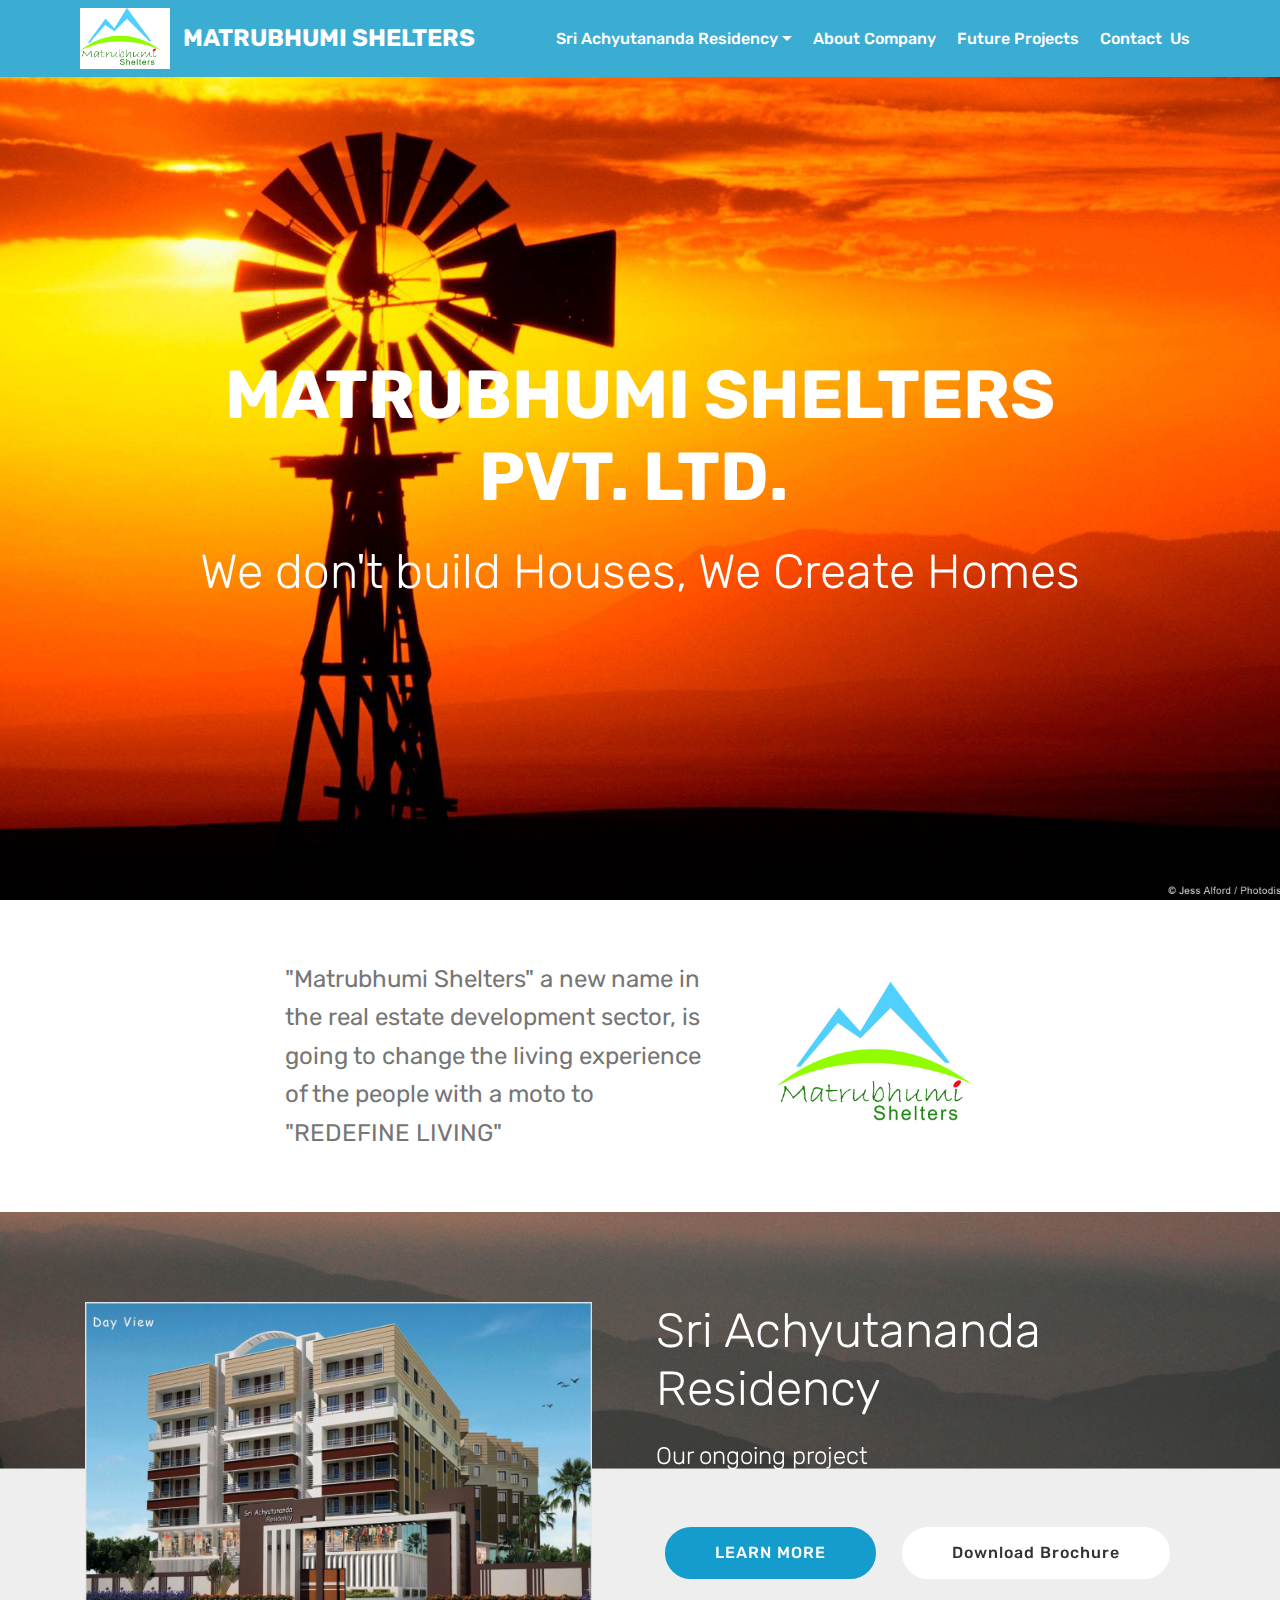
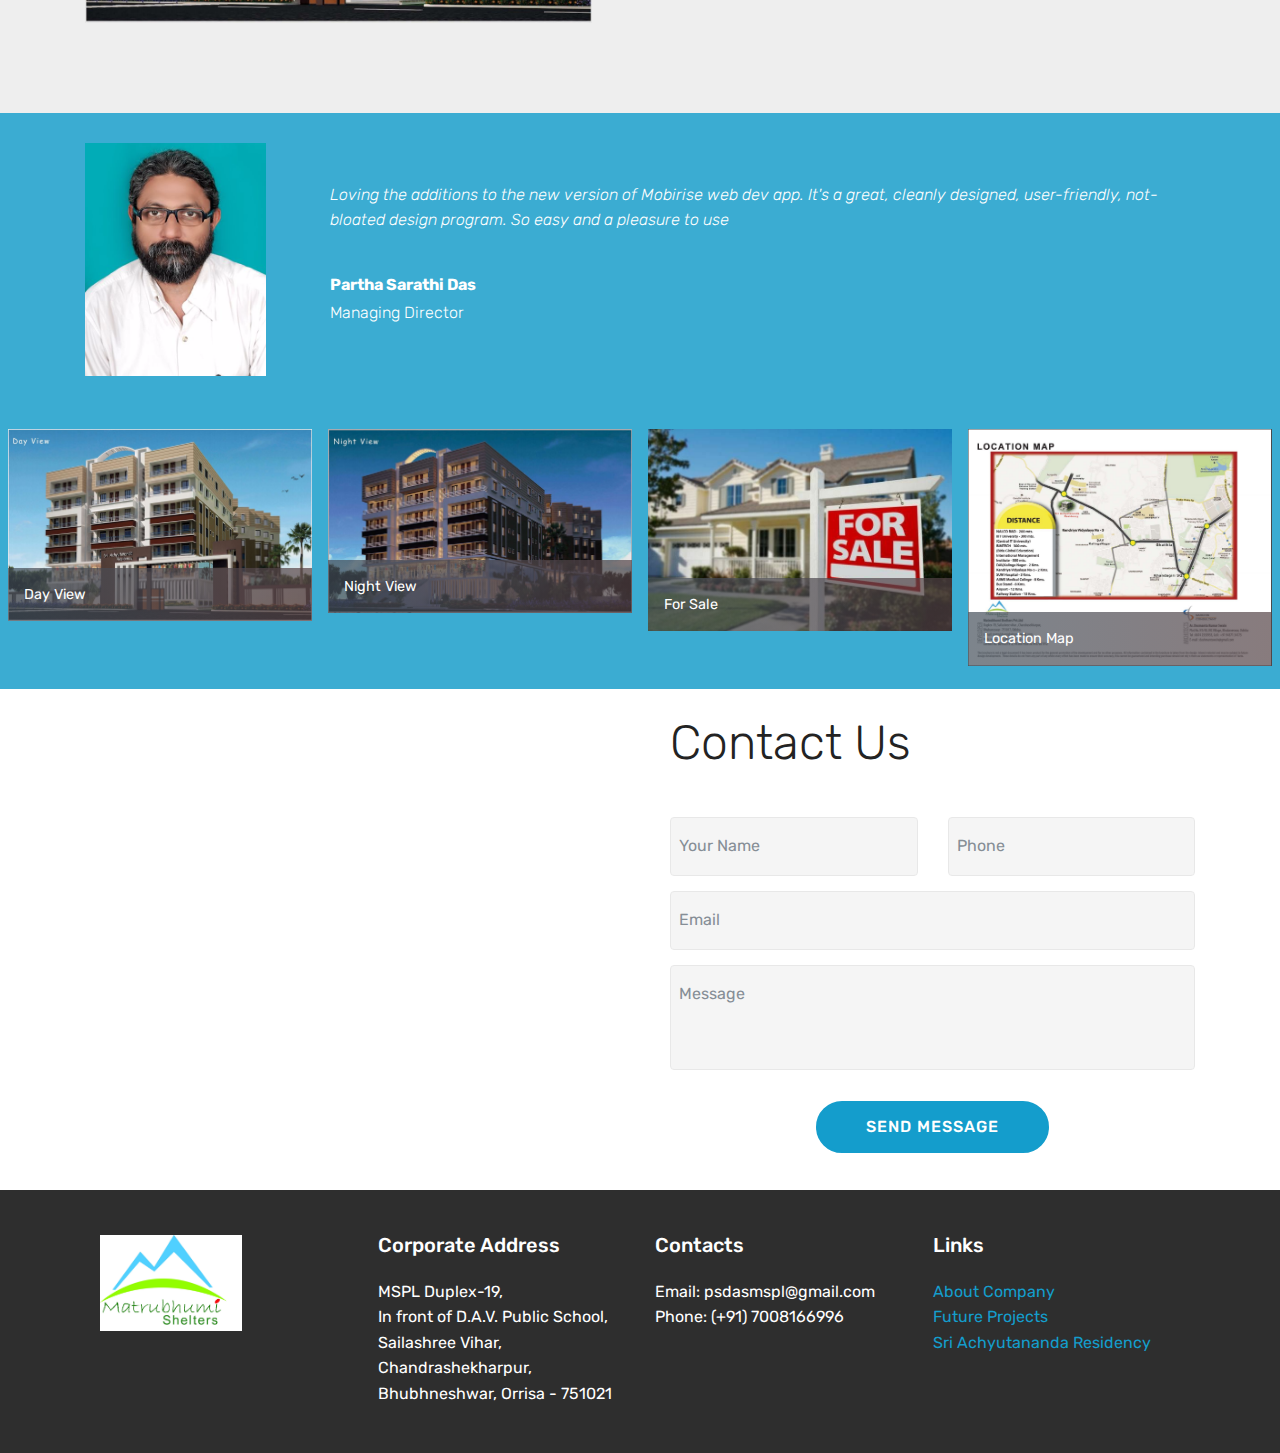
==== commit 6c6f4e21: "dd" ====
--- a/index.html
+++ b/index.html
@@ -147,8 +147,7 @@
                        Loving the additions to the new version of Mobirise web dev app. It's a great, cleanly designed, user-friendly, not-bloated design program. So easy and a pleasure to use
                     </p>
                     <p class="mbr-author-name pt-4 mb-2 mbr-fonts-style display-7">Partha Sarathi Das</p>
-                    <p class="mbr-author-desc mbr-fonts-style display-4">Proprietor
-                    </p>
+                    <p class="mbr-author-desc mbr-fonts-style display-4">Managing Director</p>
             </div>
         </div>
     </div>
@@ -186,7 +185,7 @@
                 </div>
                 <div data-form-type="formoid">
                     <div data-form-alert="" hidden="">Thanks for filling out the form!</div>
-                    <form class="block mbr-form" action="https://mobirise.com/" method="post" data-form-title="Mobirise Form"><input type="hidden" data-form-email="true" value="xL5li9CEtTeDqk+M7iUmEQeg0AfgfbdU265iQzV8rCdZCunCflDmtCvGT4Em4JJ1hvrtwOH08l+bnbnQHZrS7PAsDFbLpjo80JLyhw8PPhokC6zmUZmWnVFn9tmRQZwB">
+                    <form class="block mbr-form" action="https://mobirise.com/" method="post" data-form-title="Mobirise Form"><input type="hidden" data-form-email="true" value="0rZ3qHbJU/opjNodv4V8RMV2DUVXsr1gYA1FOtAsVMDUbn0b8fn0dq6kFzjxkPNR54fccXfPSm5X9TCDmVztUEemvzQyJyooufwWkGKfc8DNXZylJy82pABDFYkpzUMz">
                         <div class="row">
                             <div class="col-md-6 multi-horizontal" data-for="name">
                                 <input type="text" class="form-control input" name="name" data-form-field="Name" placeholder="Your Name" required="" id="name-form4-b">
